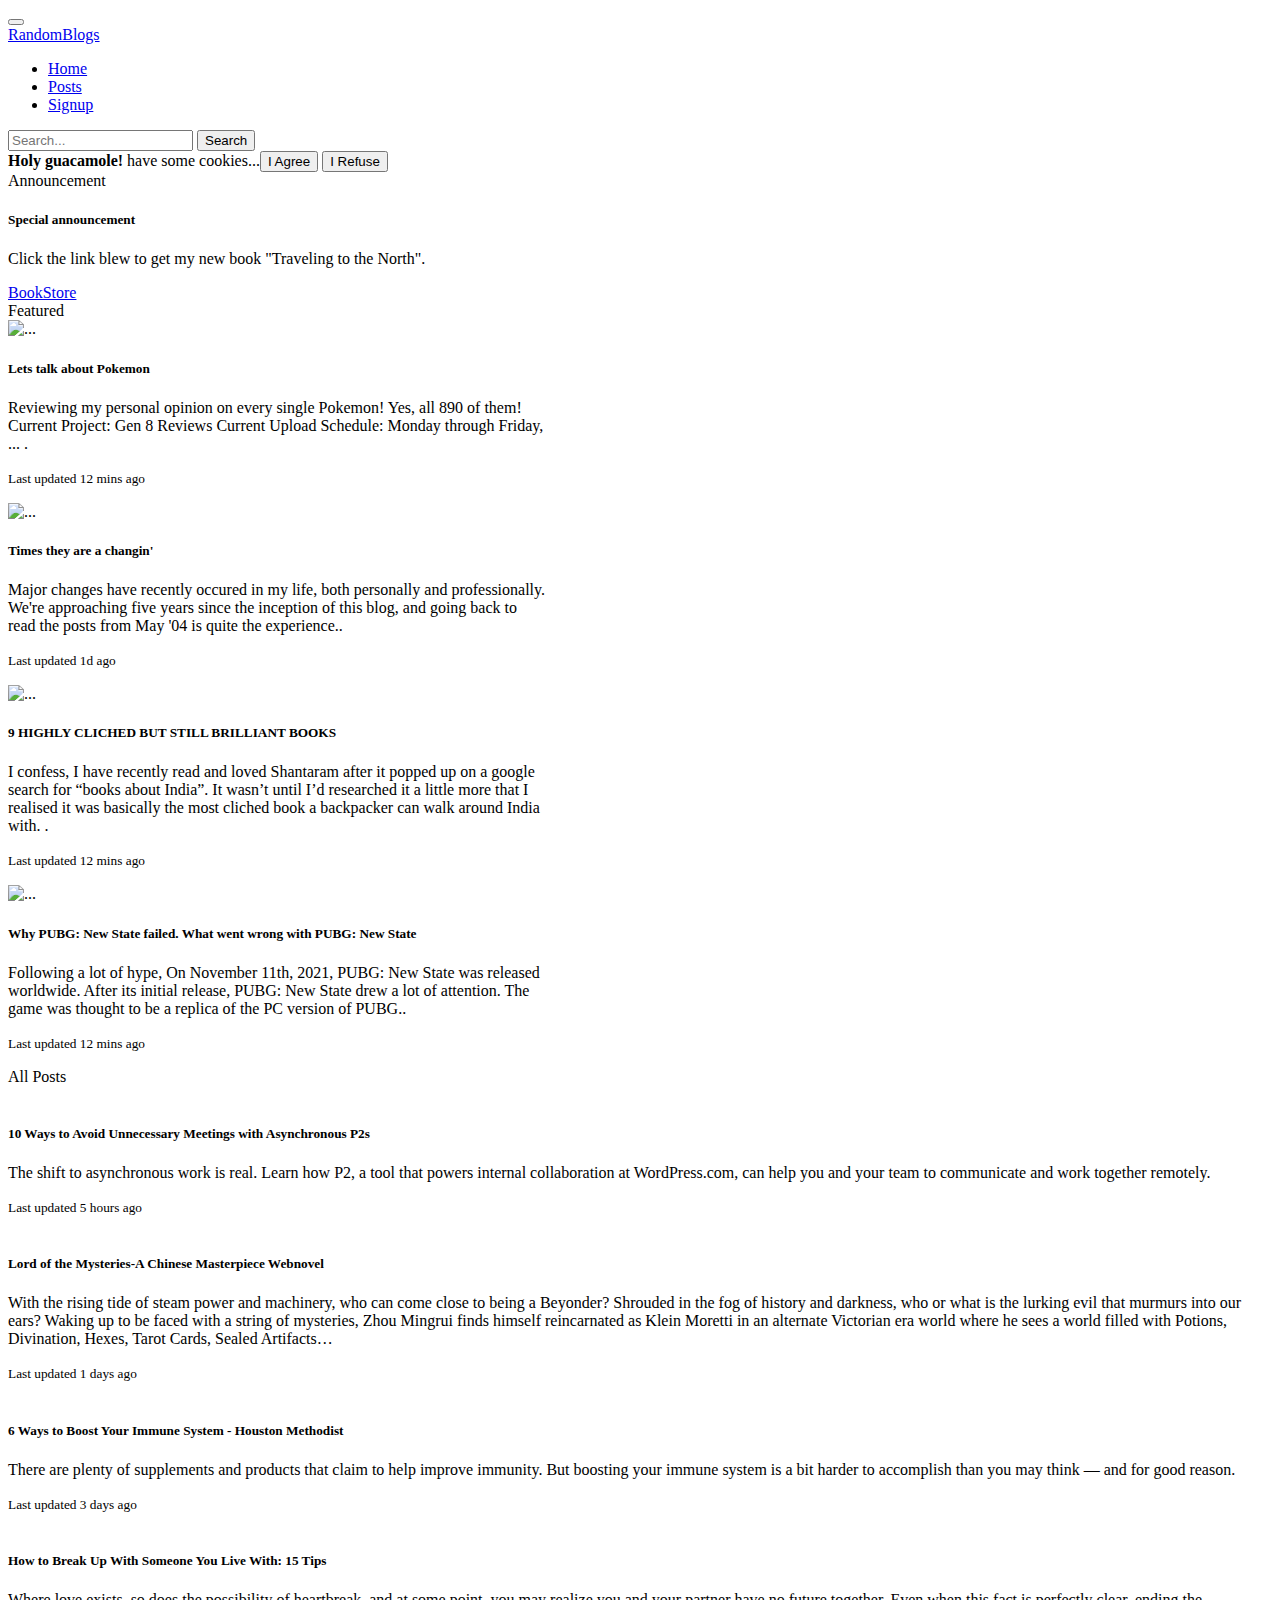
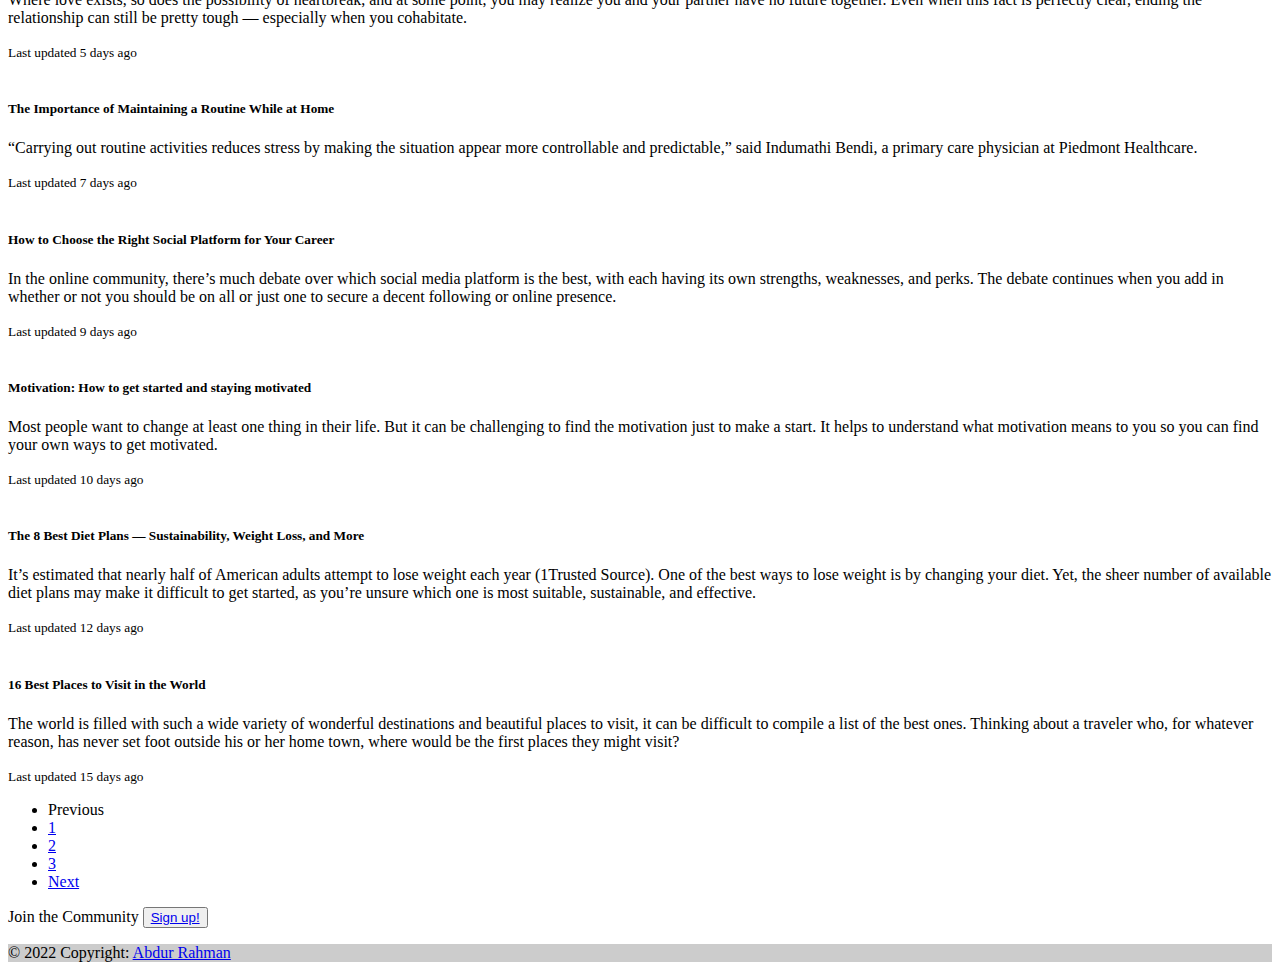
==== index.html @ a8262d9a "Add files via upload" ====
<!DOCTYPE html>
<html lang="en">

<head>
    <meta charset="UTF-8">
    <meta http-equiv="X-UA-Compatible" content="IE=edge">
    <meta name="viewport" content="width=device-width, initial-scale=1.0">
    <title>Document</title>
    <link rel="stylesheet" href="https://cdn.jsdelivr.net/npm/bootstrap@5.1.3/dist/css/bootstrap.min.css"
        integrity="sha384-1BmE4kWBq78iYhFldvKuhfTAU6auU8tT94WrHftjDbrCEXSU1oBoqyl2QvZ6jIW3" crossorigin="anonymous">
    <link href="https://fonts.googleapis.com/css2?family=Exo+2:wght@100&family=Josefin+Sans:wght@200&display=swap"
        rel="stylesheet">
    <link rel="stylesheet" href="https://cdnjs.cloudflare.com/ajax/libs/font-awesome/6.1.0/css/all.min.css"
        integrity="sha512-10/jx2EXwxxWqCLX/hHth/vu2KY3jCF70dCQB8TSgNjbCVAC/8vai53GfMDrO2Emgwccf2pJqxct9ehpzG+MTw=="
        crossorigin="anonymous" referrerpolicy="no-referrer" />

</head>

<body>
    
    <nav class="navbar navbar-expand-lg navbar-light bg-success">
        <div class="container-fluid">
            <button class="navbar-toggler border border-white" type="button" data-bs-toggle="collapse"
                data-bs-target="#navbarTogglerDemo01" aria-controls="navbarTogglerDemo01" aria-expanded="false"
                aria-label="Toggle navigation">
                <i class="fas fa-bars text-white "></i>
            </button>
            <div class="collapse navbar-collapse" id="navbarTogglerDemo01">
                <a href="#" class="navbar-brand">RandomBlogs</a>
                <ul class="navbar-nav me-auto mb-2 mb-lg-0">
                    <li class="nav-item">
                        <a href="#" class="nav-link active" aria-current="page">Home</a>
                    </li>
                    <li class="nav-item">
                        <a class="nav-link" href="#">Posts</a>
                    </li>
                    <li class="nav-item">
                        <a class="nav-link" href="./signup.html">Signup</a>
                    </li>
                </ul>
                <form class="d-flex input-group w-auto">
                    <input type="search" class="form-control" placeholder="Search..." aria-label="Search">
                    <button class="btn btn-outline-warning" type="button" data-bs-ripple-color="dark">Search</button>
                </form>
            </div>
        </div>
    </nav>
    <!-- <div class="collapse" id="navbarToggleExternalContent">
        <div class="bg-dark p-4">
            <h5 class="text-white h4">Collapsed content</h5>
            <span class="text-muted">Toggleable via the navbar brand.</span>
        </div>
    </div>
    <nav class="navbar navbar-dark bg-dark">
        <div class="container-fluid">
            <button class="navbar-toggler" type="button" data-bs-toggle="collapse"
                data-bs-target="#navbarToggleExternalContent" aria-controls="navbarToggleExternalContent"
                aria-expanded="false" aria-label="Toggle navigation">
                <span class="navbar-toggler-icon"></span>
            </button>
        </div>
    </nav> -->
    <div class="container">
        <div class="row">
            <div class="col-md-12 mt-4">
                <div class="alert alert-warning alert-dismissible fade show" role="alert">
                    <strong>Holy guacamole!</strong> have some cookies...<button type="button"
                        class="btn btn-outline-success" data-bs-dismiss="alert" aria-label="Close">I Agree</button>
                    <button type="button" class="btn btn-outline-warning" data-bs-dismiss="alert" aria-label="Close">I
                        Refuse</button>

                </div>
                <div class="card ">
                    <div class="card-header">
                        Announcement
                    </div>
                    <div class="card-body d-flex text-center justify-content-center">
                        <div class="w-auto">
                            <h5 class="card-title ">Special announcement</h5>
                            <p class="card-text ">Click the link blew to get my new book "Traveling to the
                                North".</p>
                            <a href="#" class="btn btn-success ">BookStore</a>
                        </div>
                    </div>
                </div>
            </div>
            <div class="card-header mt-4" style="width: 55%;">
                Featured
            </div>
            <div class="card mb-3" style="max-width: 540px;">

                <div class="row g-0">

                    <div class="col-md-4">
                        <img src="https://morningpicker.com/wp-content/uploads/2020/12/54B983AE-33C1-4F73-BE53-6E2EA85376EE.png"
                            class="img-fluid rounded-start" alt="...">
                    </div>
                    <div class="col-md-8">
                        <div class="card-body">
                            <h5 class="card-title">Lets talk about Pokemon</h5>
                            <p class="card-text">Reviewing my personal opinion on every single Pokemon! Yes, all 890 of
                                them! Current Project: Gen 8 Reviews Current Upload Schedule: Monday through Friday, ...
                                .</p>
                            <p class="card-text"><small class="text-muted">Last updated 12 mins ago</small></p>
                        </div>
                    </div>
                </div>
            </div>
            <div class="card mb-3 " style="max-width: 540px;">
                <div class="row g-0">
                    <div class="col-md-4">
                        <img src="https://s.mxmcdn.net/images-storage/albums5/2/7/4/8/2/2/47228472_500_500.jpg"
                            class="img-fluid rounded-start" alt="...">
                    </div>
                    <div class="col-md-8">
                        <div class="card-body">
                            <h5 class="card-title">Times they are a changin'</h5>
                            <p class="card-text">Major changes have recently occured in my life, both personally and
                                professionally. We're approaching five years since the inception of this blog, and going
                                back to read the posts from May '04 is quite the experience..</p>
                            <p class="card-text"><small class="text-muted">Last updated 1d ago</small></p>
                        </div>
                    </div>
                </div>
            </div>
            <div class="card mb-3 mt-4" style="max-width: 540px;">
                <div class="row g-0">
                    <div class="col-md-4">
                        <img src="https://media.gq.com/photos/570561017df70101759c6631/master/pass/booksSquare2.jpg"
                            class="img-fluid rounded-start" alt="...">
                    </div>
                    <div class="col-md-8">
                        <div class="card-body">
                            <h5 class="card-title">9 HIGHLY CLICHED BUT STILL BRILLIANT BOOKS</h5>
                            <p class="card-text">I confess, I have recently read and loved Shantaram after it popped up
                                on a google search for “books about India”. It wasn’t until I’d researched it a little
                                more that I realised it was basically the most cliched book a backpacker can walk around
                                India with.


                                .</p>
                            <p class="card-text"><small class="text-muted">Last updated 12 mins ago</small></p>
                        </div>
                    </div>
                </div>
            </div>
            <div class="card mb-3 mt-4" style="max-width: 540px;">
                <div class="row g-0">
                    <div class="col-md-4">
                        <img src="https://lh3.googleusercontent.com/v0TM3JzKyhKAyf0OiItNAq3DKsfTsyJIkV1pv9nV81Fmw-mbfYCN3KNpihLFO2XsopobQ9NEyBfcuqM9QXNZ2QmpWM2MBPGEW-jeU-AhMsX7UuISfTv2bCgo3qF8mQ0hheQinzE4"
                            class="img-fluid rounded-start" alt="...">
                    </div>
                    <div class="col-md-8">
                        <div class="card-body">
                            <h5 class="card-title">Why PUBG: New State failed. What went wrong with PUBG: New State</h5>
                            <p class="card-text">Following a lot of hype, On November 11th, 2021, PUBG: New State was
                                released worldwide. After its initial release, PUBG: New State drew a lot of attention.
                                The game was thought to be a replica of the PC version of PUBG..</p>
                            <p class="card-text"><small class="text-muted">Last updated 12 mins ago</small></p>
                        </div>
                    </div>
                </div>
            </div>
            <div class="card-header mt-4" style="width: 55%;">
                All Posts
            </div>

            <div class="row row-cols-1 row-cols-md-3 g-4">
                <div class="col">
                    <div class="card h-100">
                        <img src="https://images.pexels.com/photos/3183183/pexels-photo-3183183.jpeg?auto=compress&cs=tinysrgb&dpr=3&h=750&w=1260"
                            class="card-img-top" alt="">
                        <div class="card-body">
                            <h5 class="card-title">10 Ways to Avoid Unnecessary Meetings with Asynchronous P2s</h5>
                            <p class="card-text"> The shift to asynchronous work is real. Learn how P2, a tool that
                                powers internal collaboration at WordPress.com, can help you and your team to
                                communicate and work together remotely.

                            </p>
                        </div>
                        <div class="card-footer">
                            <small class="text-muted">Last updated 5 hours ago</small>
                        </div>
                    </div>
                </div>
                <div class="col">
                    <div class="card h-100">
                        <img src="https://i.pinimg.com/originals/1e/e5/96/1ee59675db033affe1187f66581b3727.jpg"
                            class="card-img-top" alt="">
                        <div class="card-body">
                            <h5 class="card-title">Lord of the Mysteries-A Chinese Masterpiece Webnovel</h5>
                            <p class="card-text"> With the rising tide of steam power and machinery, who can come close
                                to being a Beyonder? Shrouded in the fog of history and darkness, who or what is the
                                lurking evil that murmurs into our ears? Waking up to be faced with a string of
                                mysteries, Zhou Mingrui finds himself reincarnated as Klein Moretti in an alternate
                                Victorian era world where he sees a world filled with Potions, Divination, Hexes, Tarot
                                Cards,
                                Sealed Artifacts… </p>
                        </div>
                        <div class="card-footer">
                            <small class="text-muted">Last updated 1 days ago</small>
                        </div>
                    </div>
                </div>
                <div class="col">
                    <div class="card h-100">
                        <img src="http://www.narayanahealth.org/blog/wp-content/uploads/2020/04/shutterstock_1636552801.jpg"
                            class="card-img-top" alt="">
                        <div class="card-body">
                            <h5 class="card-title">6 Ways to Boost Your Immune System - Houston Methodist</h5>
                            <p class="card-text"> There are plenty of supplements and products that claim to help
                                improve immunity. But boosting your immune system is a bit harder to accomplish than you
                                may think — and for good reason. </p>
                        </div>
                        <div class="card-footer">
                            <small class="text-muted">Last updated 3 days ago</small>
                        </div>
                    </div>
                </div>
                <div class="col">
                    <div class="card h-100">
                        <img src="https://images.saymedia-content.com/.image/ar_4:3%2Cc_fill%2Ccs_srgb%2Cq_auto:eco%2Cw_1200/MTc0MjA4NDY3NTMwNjIyODQ0/8-steps-to-get-over-a-long-term-relationship.png"
                            class="card-img-top" alt="">
                        <div class="card-body">
                            <h5 class="card-title">How to Break Up With Someone You Live With: 15 Tips</h5>
                            <p class="card-text"> Where love exists, so does the possibility of heartbreak, and at some
                                point, you may realize you and your partner have no future together. Even when this fact
                                is perfectly clear, ending the relationship can still be pretty tough — especially when
                                you cohabitate. </p>
                        </div>
                        <div class="card-footer">
                            <small class="text-muted">Last updated 5 days ago</small>
                        </div>
                    </div>
                </div>
                <div class="col">
                    <div class="card h-100">
                        <img src="https://www.thespruce.com/thmb/iFHoMCWrH8vw7QPec21kCt6ki78=/1920x1920/smart/filters:no_upscale()/how-to-create-daily-routine-hero-9abc3e09a46b49fe85b7038f65a5abbc.jpg"
                            class="card-img-top" alt="">
                        <div class="card-body">
                            <h5 class="card-title">The Importance of Maintaining a Routine While at Home</h5>
                            <p class="card-text"> “Carrying out routine activities reduces stress by making the
                                situation appear more controllable and predictable,” said Indumathi Bendi, a primary
                                care physician at Piedmont Healthcare.</p>
                        </div>
                        <div class="card-footer">
                            <small class="text-muted">Last updated 7 days ago</small>
                        </div>
                    </div>
                </div>
                <div class="col">
                    <div class="card h-100">
                        <img src="https://idreamcareer.com/wp-content/uploads/2020/04/Career-Counselling-1.jpg"
                            class="card-img-top" alt="">
                        <div class="card-body">
                            <h5 class="card-title">How to Choose the Right Social Platform for Your Career</h5>
                            <p class="card-text"> In the online community, there’s much debate over which social media
                                platform is the best, with each having its own strengths, weaknesses, and perks. The
                                debate continues when you add in whether or not you should be on all or just one to
                                secure a decent following or online presence. </p>
                        </div>
                        <div class="card-footer">
                            <small class="text-muted">Last updated 9 days ago</small>
                        </div>
                    </div>
                </div>
                <div class="col">
                    <div class="card h-100">
                        <img src="https://www.asicentral.com/media/31534/inspirationalquote-616.jpg"
                            class="card-img-top" alt="">
                        <div class="card-body">
                            <h5 class="card-title">Motivation: How to get started and staying motivated</h5>
                            <p class="card-text"> Most people want to change at least one thing in their life. But it
                                can be challenging to find the motivation just to make a start. It helps to understand
                                what motivation means to you so you can find your own ways to get motivated. </p>
                        </div>
                        <div class="card-footer">
                            <small class="text-muted">Last updated 10 days ago</small>
                        </div>
                    </div>
                </div>
                <div class="col">
                    <div class="card h-100">
                        <img src="https://images-prod.healthline.com/hlcmsresource/images/AN_images/best-diet-plans-1296x728-feature.jpg"
                            class="card-img-top" alt="">
                        <div class="card-body">
                            <h5 class="card-title">The 8 Best Diet Plans — Sustainability, Weight Loss, and More</h5>
                            <p class="card-text"> It’s estimated that nearly half of American adults attempt to lose
                                weight each year (1Trusted Source). One of the best ways to lose weight is by changing
                                your diet. Yet, the sheer number of available diet plans may make it difficult to get
                                started, as
                                you’re unsure which one is most suitable, sustainable, and effective.</p>
                        </div>
                        <div class="card-footer">
                            <small class="text-muted">Last updated 12 days ago</small>
                        </div>
                    </div>
                </div>
                <div class="col">
                    <div class="card h-100">
                        <img src="https://www.planetware.com/wpimages/2019/09/top-places-to-visit-in-the-world-istanbul-turkey.jpg"
                            class="card-img-top" alt="">
                        <div class="card-body">
                            <h5 class="card-title">16 Best Places to Visit in the World</h5>
                            <p class="card-text"> The world is filled with such a wide variety of wonderful destinations
                                and beautiful places to visit, it can be difficult to compile a list of the best ones.
                                Thinking about a traveler who, for whatever reason, has never set foot outside his or
                                her home town, where would be the first places they might visit? </p>
                        </div>
                        <div class="card-footer">
                            <small class="text-muted">Last updated 15 days ago</small>
                        </div>
                    </div>
                </div>
            </div>

            <nav aria-label="Page navigation example">
                <ul class="pagination justify-content-center mt-4">
                    <li class="page-item disabled">
                        <a class="page-link">Previous</a>
                    </li>
                    <li class="page-item"><a class="page-link" href="#">1</a></li>
                    <li class="page-item"><a class="page-link" href="#">2</a></li>
                    <li class="page-item"><a class="page-link" href="#">3</a></li>
                    <li class="page-item">
                        <a class="page-link" href="#">Next</a>
                    </li>
                </ul>
            </nav>
        </div>
    </div>

    <footer class="text-center text-white bg-success">

        <div class="container p-4 pb-0">


            <p class="d-flex justify-content-center align-items-center">
                <span class="me-3">Join the Community </span>
                <button type="button" class="btn btn-outline-light btn-rounded">
                    <a href="./signup.html" class="text-dark text-decoration-none">Sign up!</a>
                </button>
            </p>


        </div>



        <div class="text-center p-3" style="background-color: rgba(0, 0, 0, 0.2);">
            © 2022 Copyright:
            <a class="text-white" href="https://github.com/abdurrahman1q/">Abdur Rahman</a>
        </div>

    </footer>

    <!-- JavaScript Bundle with Popper -->
    <script src="https://cdn.jsdelivr.net/npm/bootstrap@5.1.3/dist/js/bootstrap.bundle.min.js"
        integrity="sha384-ka7Sk0Gln4gmtz2MlQnikT1wXgYsOg+OMhuP+IlRH9sENBO0LRn5q+8nbTov4+1p" crossorigin="anonymous">
    </script>
</body>

</html>
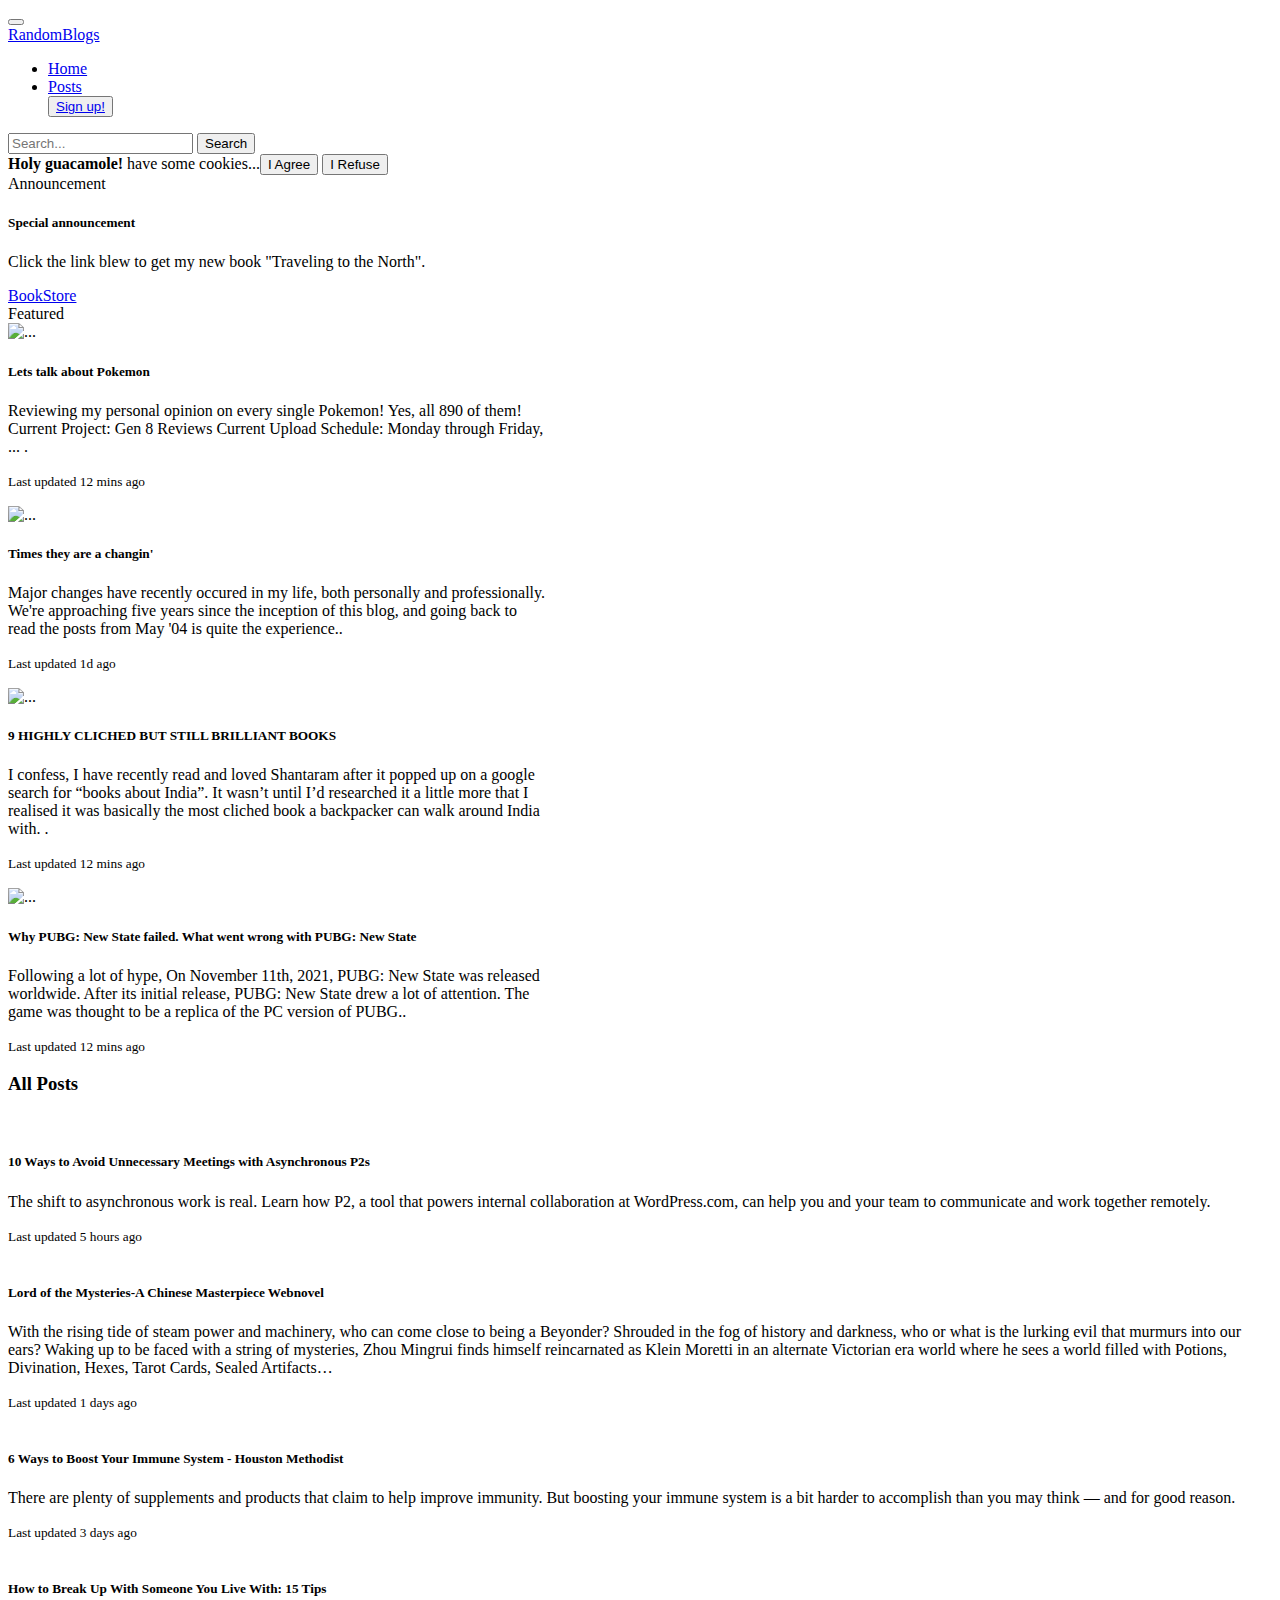
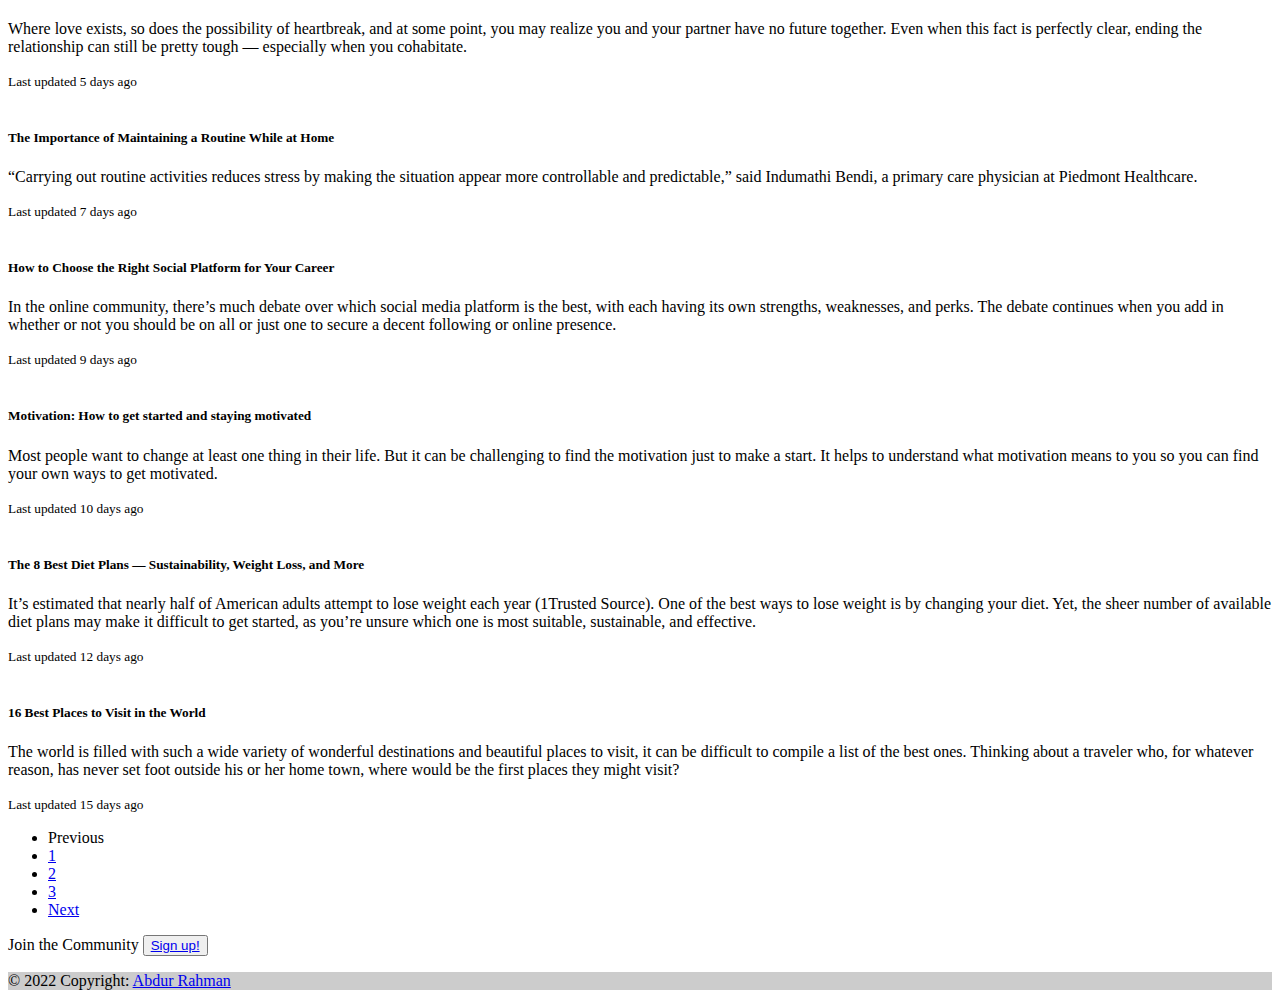
==== commit e4e5f8dd: "Add files via upload" ====
--- a/index.html
+++ b/index.html
@@ -17,8 +17,8 @@
 </head>
 
 <body>
-    
-    <nav class="navbar navbar-expand-lg navbar-light bg-success">
+
+    <nav class="navbar fixed-top navbar-expand-lg navbar-light bg-success" id="navbar-example2">
         <div class="container-fluid">
             <button class="navbar-toggler border border-white" type="button" data-bs-toggle="collapse"
                 data-bs-target="#navbarTogglerDemo01" aria-controls="navbarTogglerDemo01" aria-expanded="false"
@@ -32,11 +32,11 @@
                         <a href="#" class="nav-link active" aria-current="page">Home</a>
                     </li>
                     <li class="nav-item">
-                        <a class="nav-link" href="#">Posts</a>
+                        <a class="nav-link" href="#scrollspyHeading1">Posts</a>
                     </li>
-                    <li class="nav-item">
-                        <a class="nav-link" href="./signup.html">Signup</a>
-                    </li>
+                    <button type="button" class="btn btn-outline-light btn-rounded">
+                        <a href="./signup.html" class="text-dark text-decoration-none">Sign up!</a>
+                    </button>
                 </ul>
                 <form class="d-flex input-group w-auto">
                     <input type="search" class="form-control" placeholder="Search..." aria-label="Search">
@@ -79,12 +79,14 @@
                             <h5 class="card-title ">Special announcement</h5>
                             <p class="card-text ">Click the link blew to get my new book "Traveling to the
                                 North".</p>
-                            <a href="#" class="btn btn-success ">BookStore</a>
-                        </div>
-                    </div>
-                </div>
-            </div>
-            <div class="card-header mt-4" style="width: 55%;">
+                            <a href="https://www.novelupdates.com/series/lord-of-the-mysteries/"
+                                class="btn btn-success ">BookStore</a>
+                        </div>
+                    </div>
+                </div>
+            </div>
+            <div class="card-header mt-4 scrollspy-example" data-bs-spy="scroll" data-bs-target="#navbar-example2"
+                data-bs-offset="0" tabindex="0" style="width: 55%;">
                 Featured
             </div>
             <div class="card mb-3" style="max-width: 540px;">
@@ -161,8 +163,9 @@
                     </div>
                 </div>
             </div>
-            <div class="card-header mt-4" style="width: 55%;">
-                All Posts
+            <div class="card-header mt-4 scrollspy-example" data-bs-spy="scroll" data-bs-target="#navbar-example2"
+                data-bs-offset="0" tabindex="0" style="width: 55%;">
+                <h3 id="scrollspyHeading1">All Posts</h3>
             </div>
 
             <div class="row row-cols-1 row-cols-md-3 g-4">
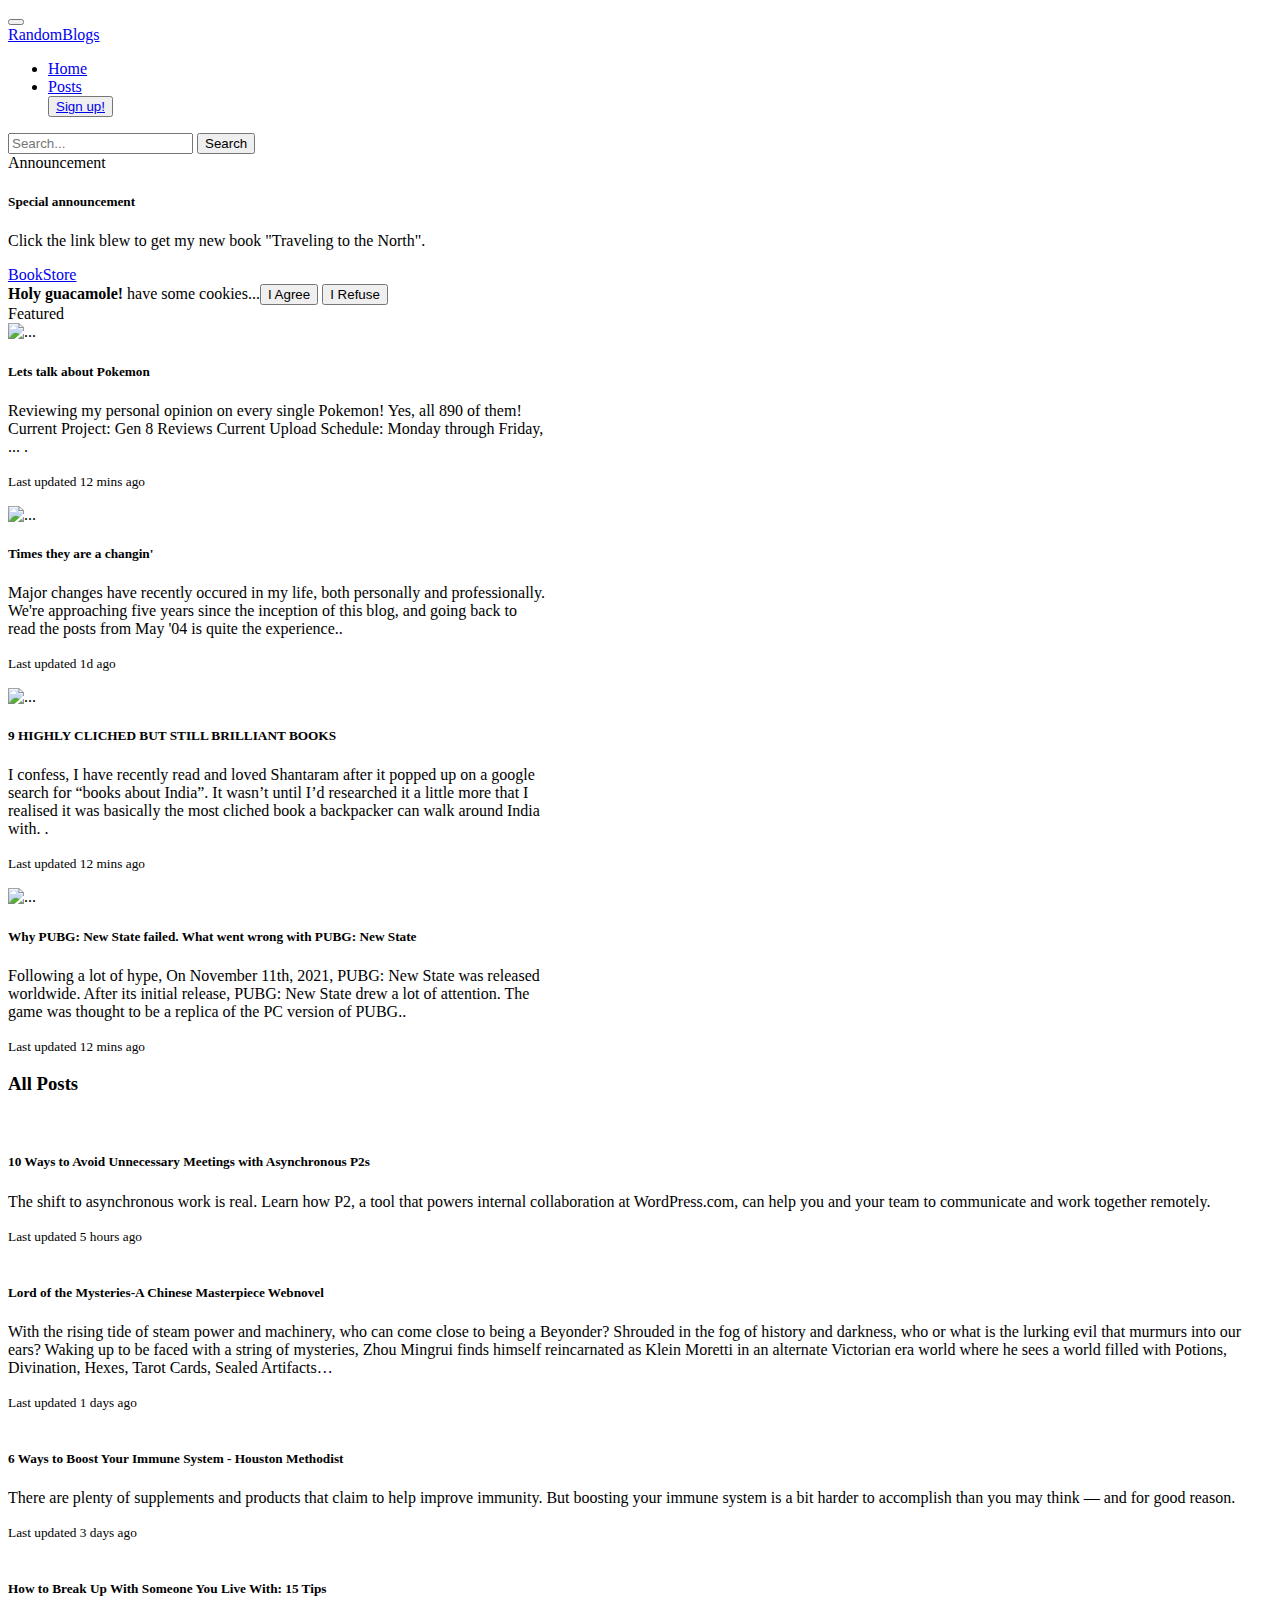
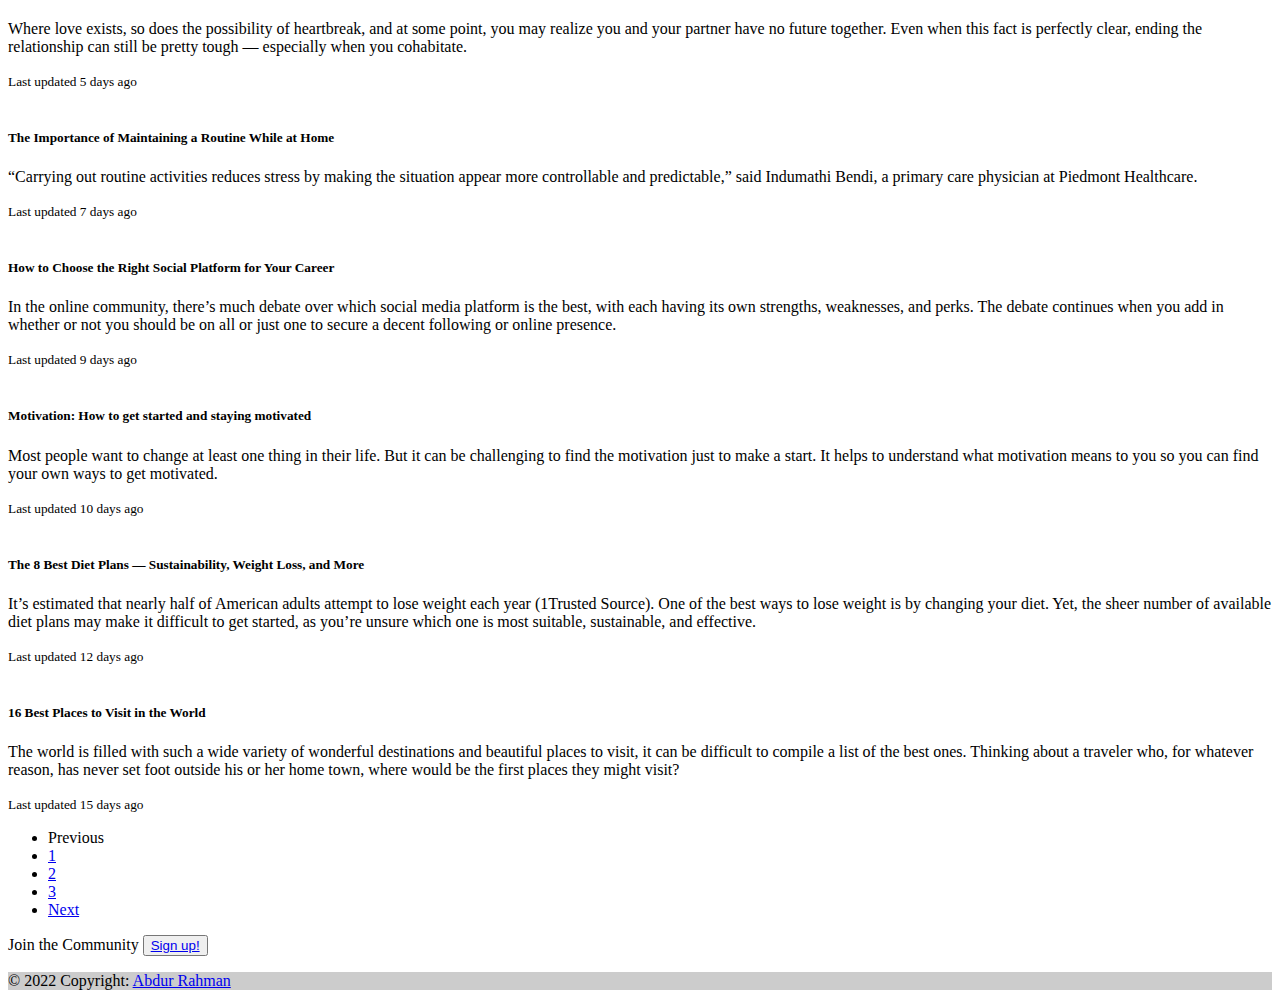
==== commit 44a752f5: "Add files via upload" ====
--- a/index.html
+++ b/index.html
@@ -62,15 +62,9 @@
     </nav> -->
     <div class="container">
         <div class="row">
-            <div class="col-md-12 mt-4">
-                <div class="alert alert-warning alert-dismissible fade show" role="alert">
-                    <strong>Holy guacamole!</strong> have some cookies...<button type="button"
-                        class="btn btn-outline-success" data-bs-dismiss="alert" aria-label="Close">I Agree</button>
-                    <button type="button" class="btn btn-outline-warning" data-bs-dismiss="alert" aria-label="Close">I
-                        Refuse</button>
-
-                </div>
-                <div class="card ">
+            <div class="col-md-12 mt-5">
+                
+                <div class="card mt-4">
                     <div class="card-header">
                         Announcement
                     </div>
@@ -83,6 +77,13 @@
                                 class="btn btn-success ">BookStore</a>
                         </div>
                     </div>
+                </div>
+                <div class="alert alert-warning alert-dismissible fade show" role="alert">
+                    <strong>Holy guacamole!</strong> have some cookies...<button type="button"
+                        class="btn btn-outline-success" data-bs-dismiss="alert" aria-label="Close">I Agree</button>
+                    <button type="button" class="btn btn-outline-warning" data-bs-dismiss="alert" aria-label="Close">I
+                        Refuse</button>
+
                 </div>
             </div>
             <div class="card-header mt-4 scrollspy-example" data-bs-spy="scroll" data-bs-target="#navbar-example2"
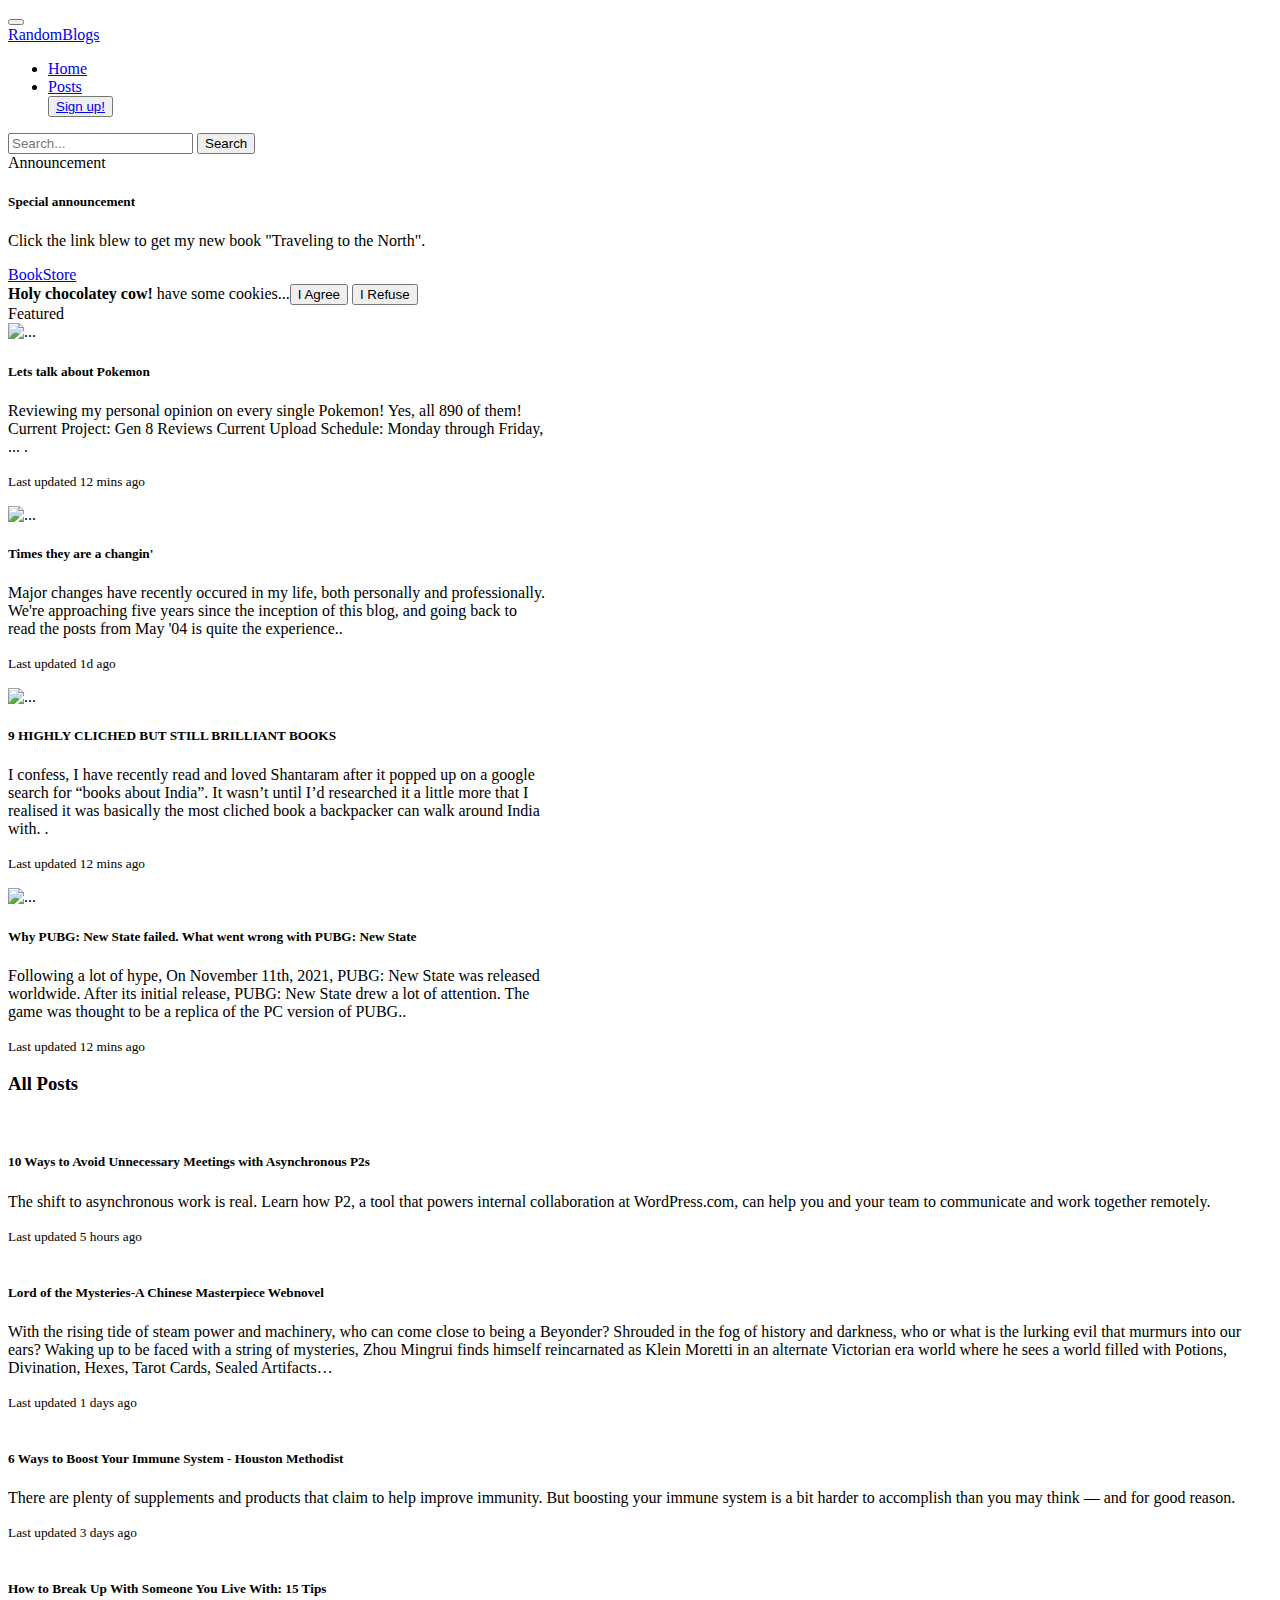
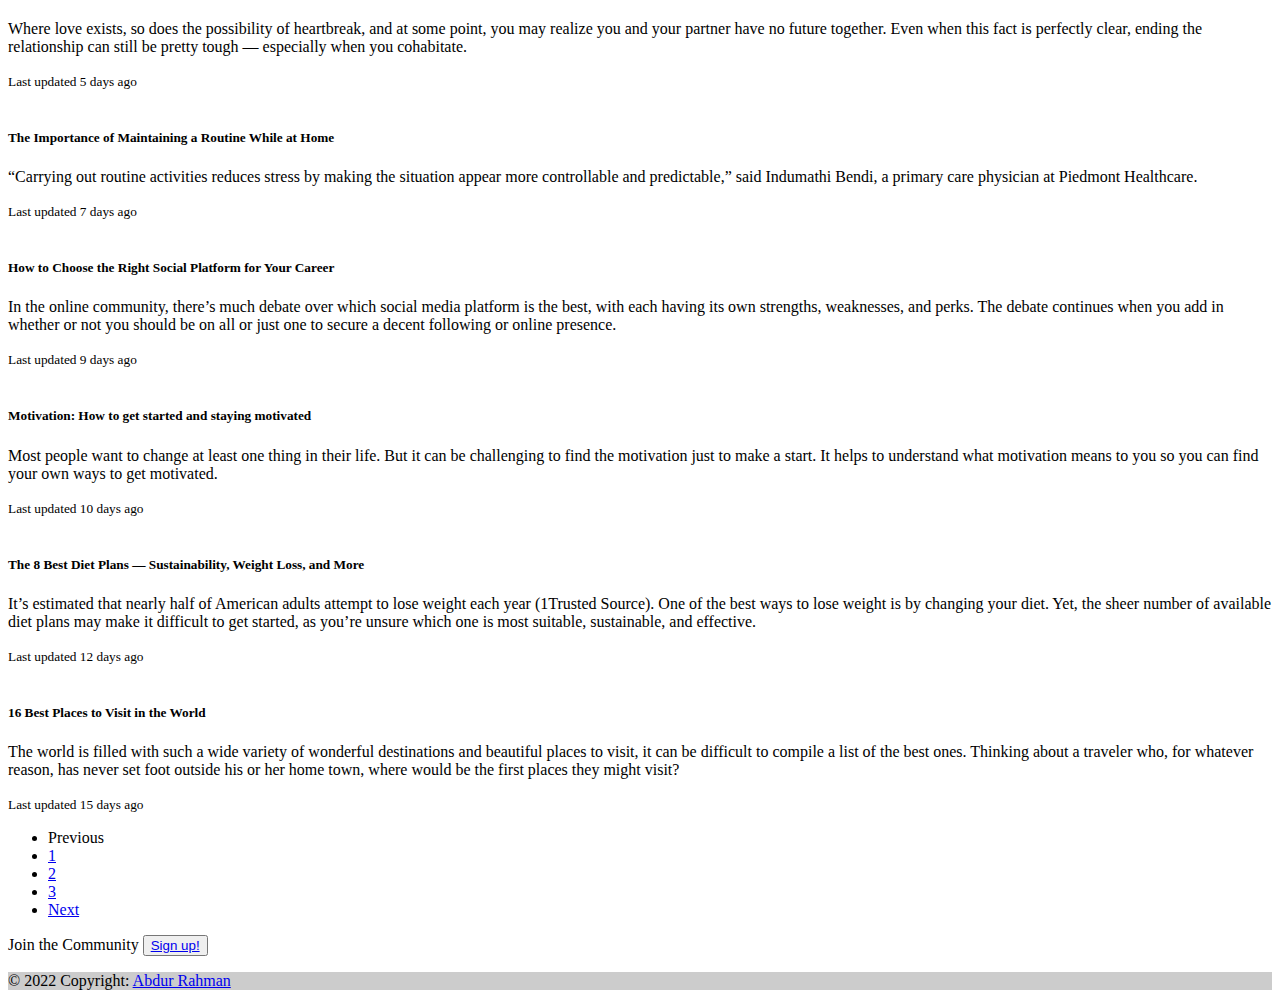
==== commit a3a452db: "Add files via upload" ====
--- a/index.html
+++ b/index.html
@@ -63,7 +63,7 @@
     <div class="container">
         <div class="row">
             <div class="col-md-12 mt-5">
-                
+
                 <div class="card mt-4">
                     <div class="card-header">
                         Announcement
@@ -79,7 +79,7 @@
                     </div>
                 </div>
                 <div class="alert alert-warning alert-dismissible fade show" role="alert">
-                    <strong>Holy guacamole!</strong> have some cookies...<button type="button"
+                    <strong>Holy chocolatey cow!</strong> have some cookies...<button type="button"
                         class="btn btn-outline-success" data-bs-dismiss="alert" aria-label="Close">I Agree</button>
                     <button type="button" class="btn btn-outline-warning" data-bs-dismiss="alert" aria-label="Close">I
                         Refuse</button>
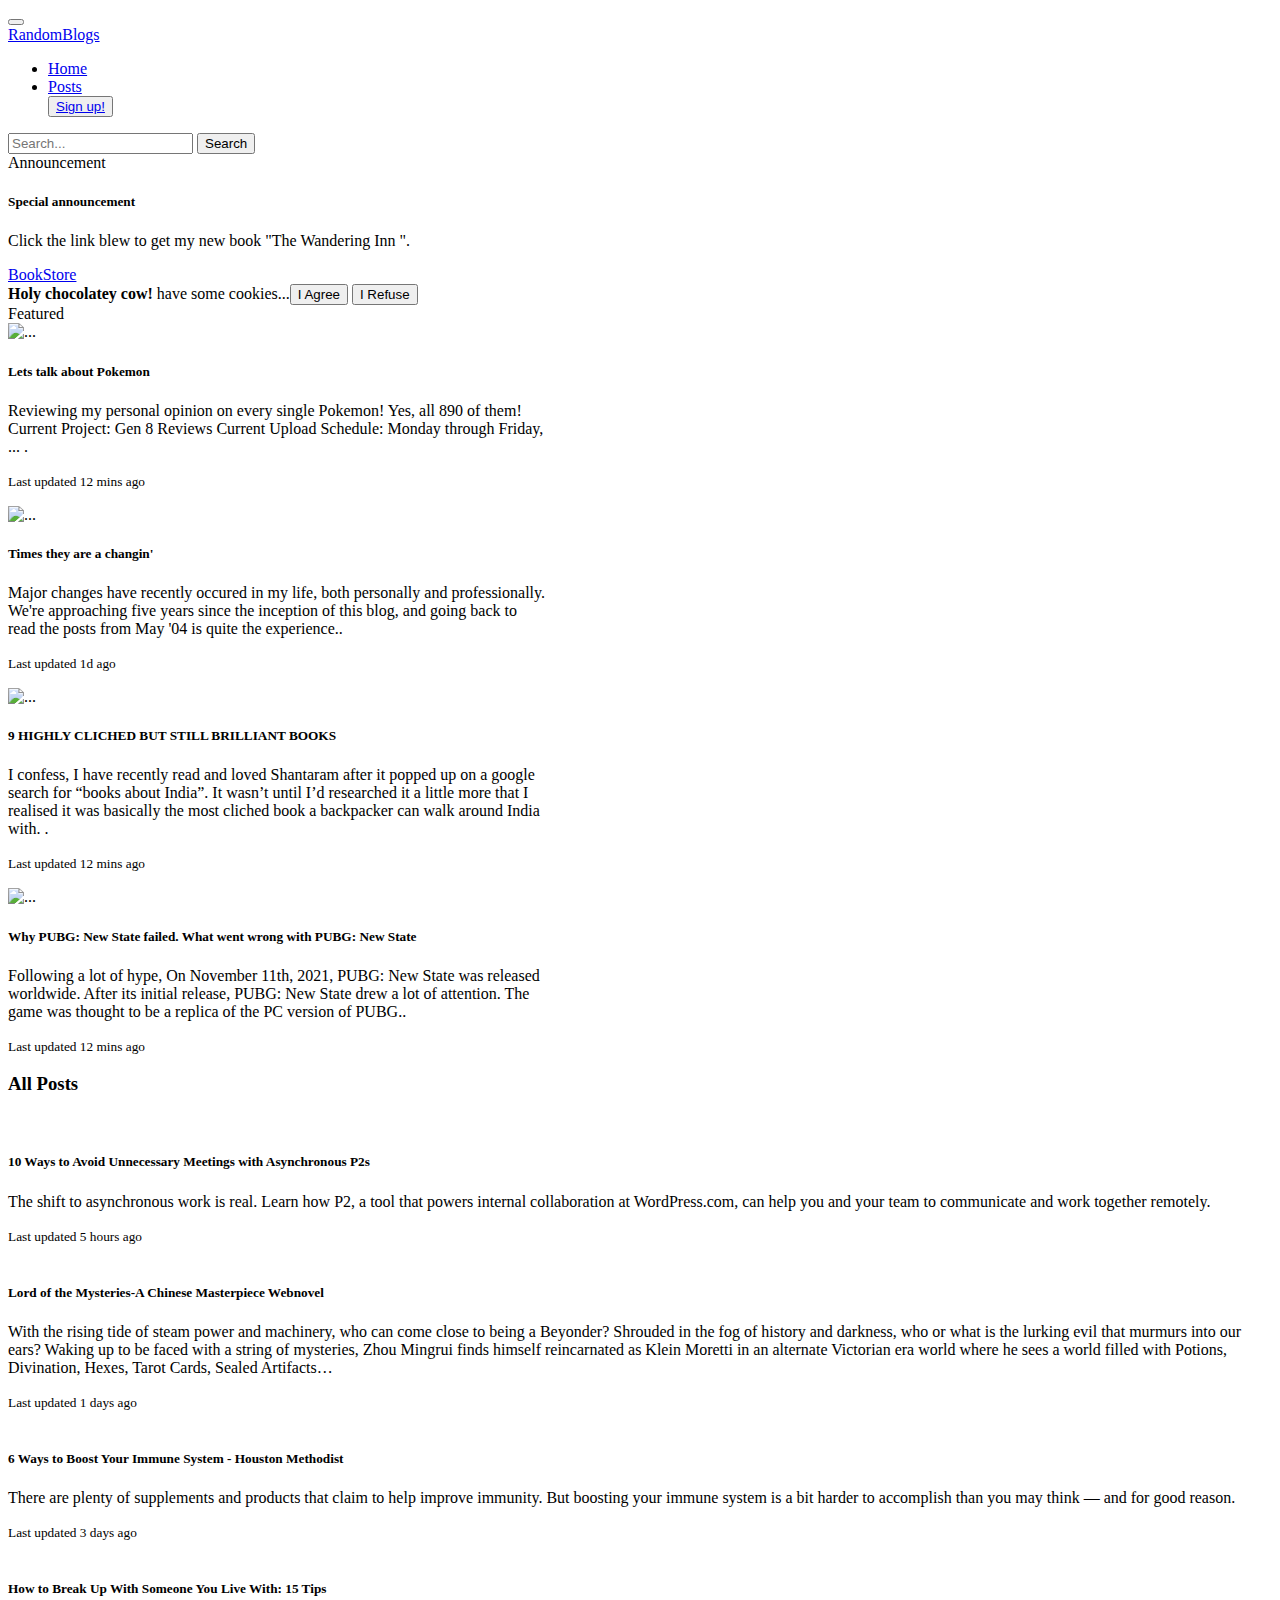
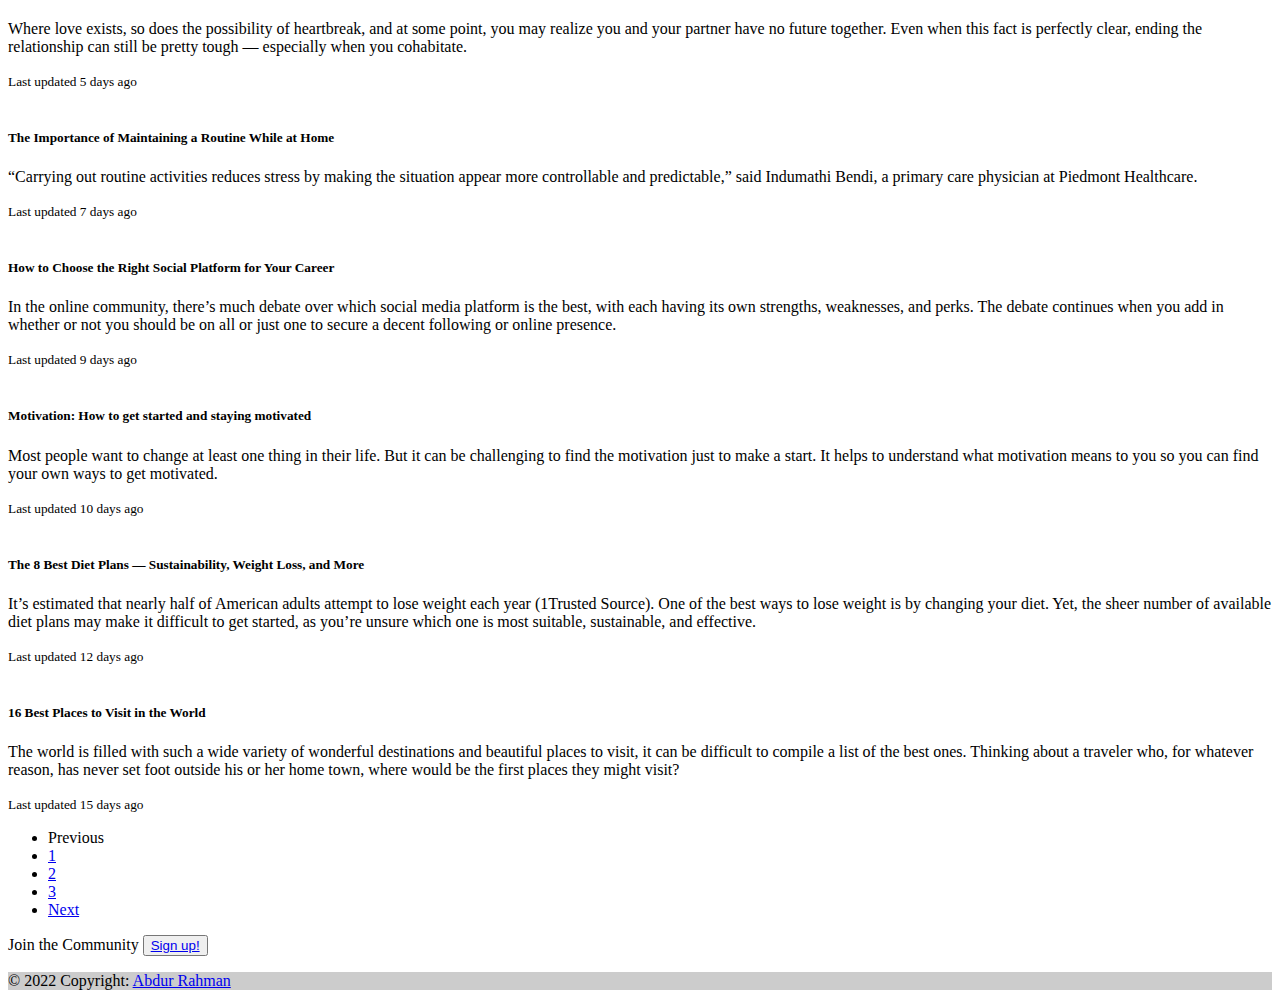
==== commit fc022b3e: "Add files via upload" ====
--- a/index.html
+++ b/index.html
@@ -71,10 +71,8 @@
                     <div class="card-body d-flex text-center justify-content-center">
                         <div class="w-auto">
                             <h5 class="card-title ">Special announcement</h5>
-                            <p class="card-text ">Click the link blew to get my new book "Traveling to the
-                                North".</p>
-                            <a href="https://www.novelupdates.com/series/lord-of-the-mysteries/"
-                                class="btn btn-success ">BookStore</a>
+                            <p class="card-text ">Click the link blew to get my new book "The Wandering Inn ".</p>
+                            <a href="https://wanderinginn.com/" class="btn btn-success ">BookStore</a>
                         </div>
                     </div>
                 </div>
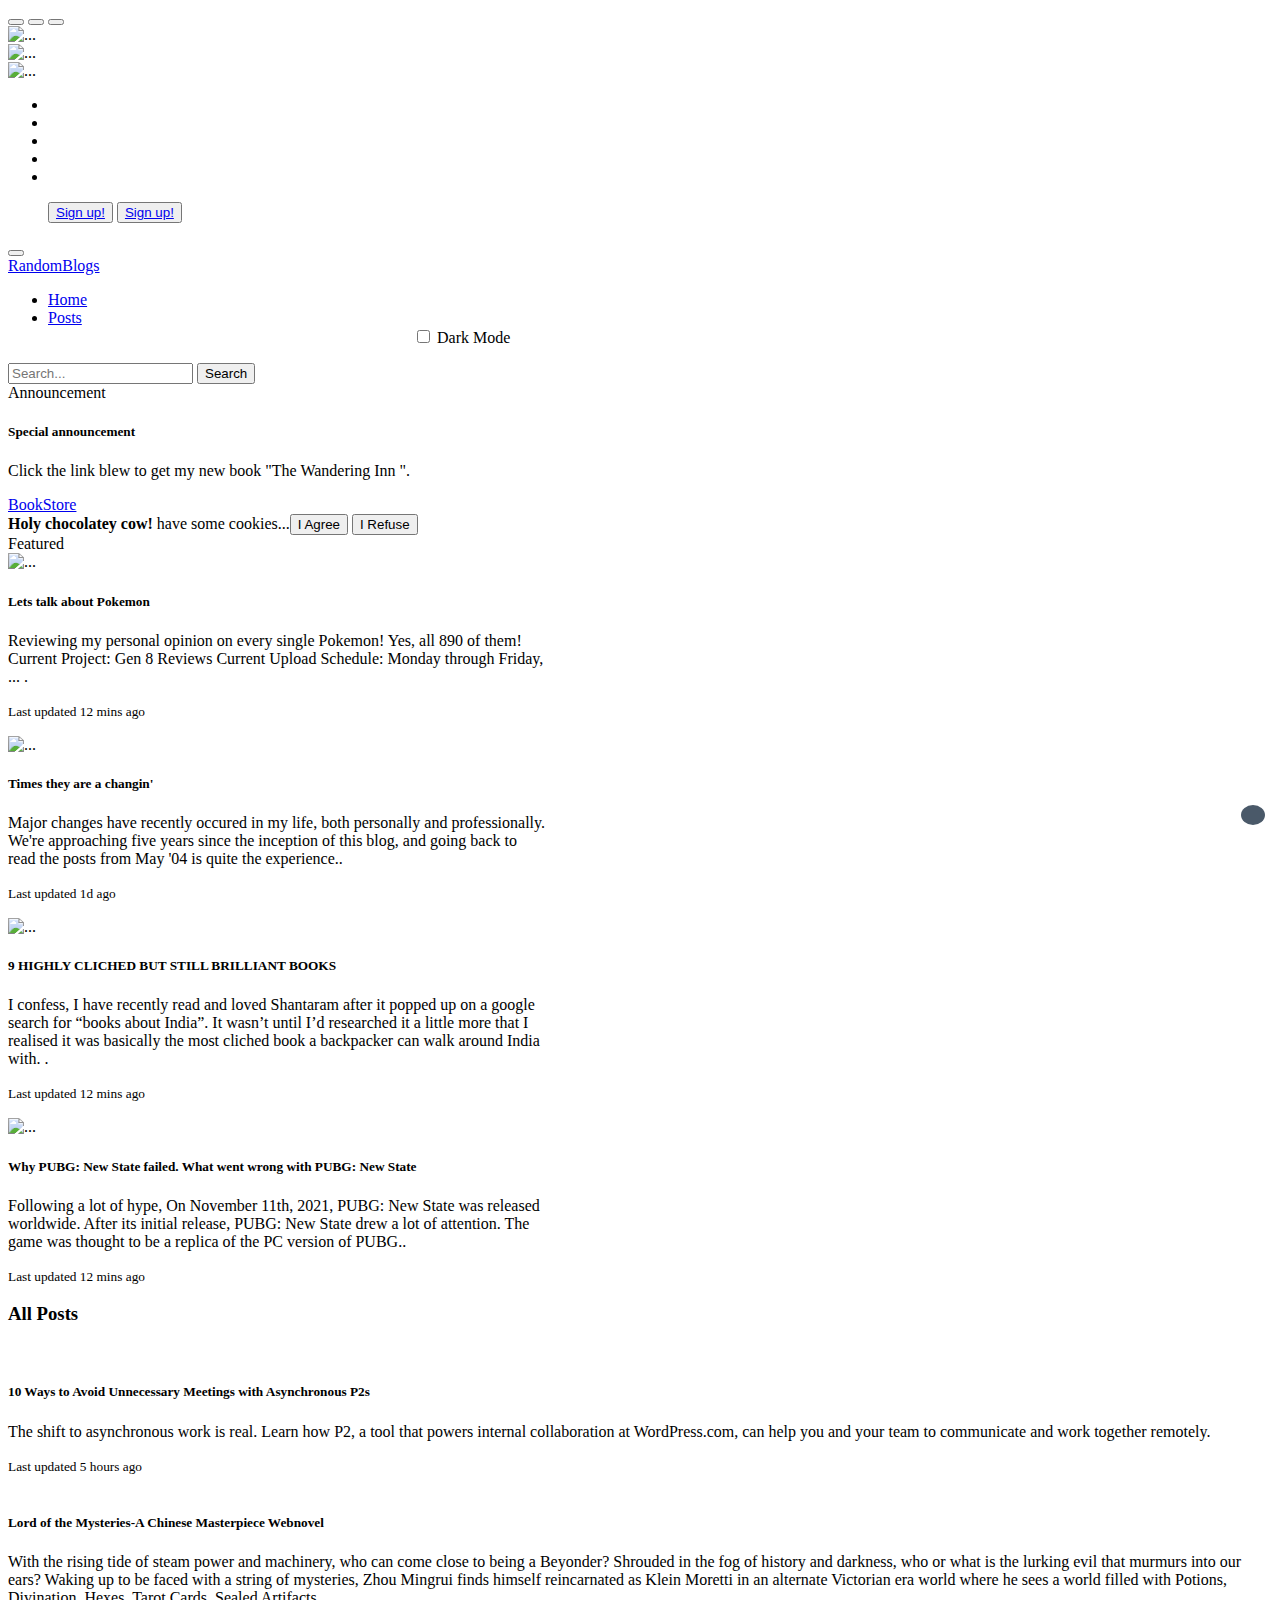
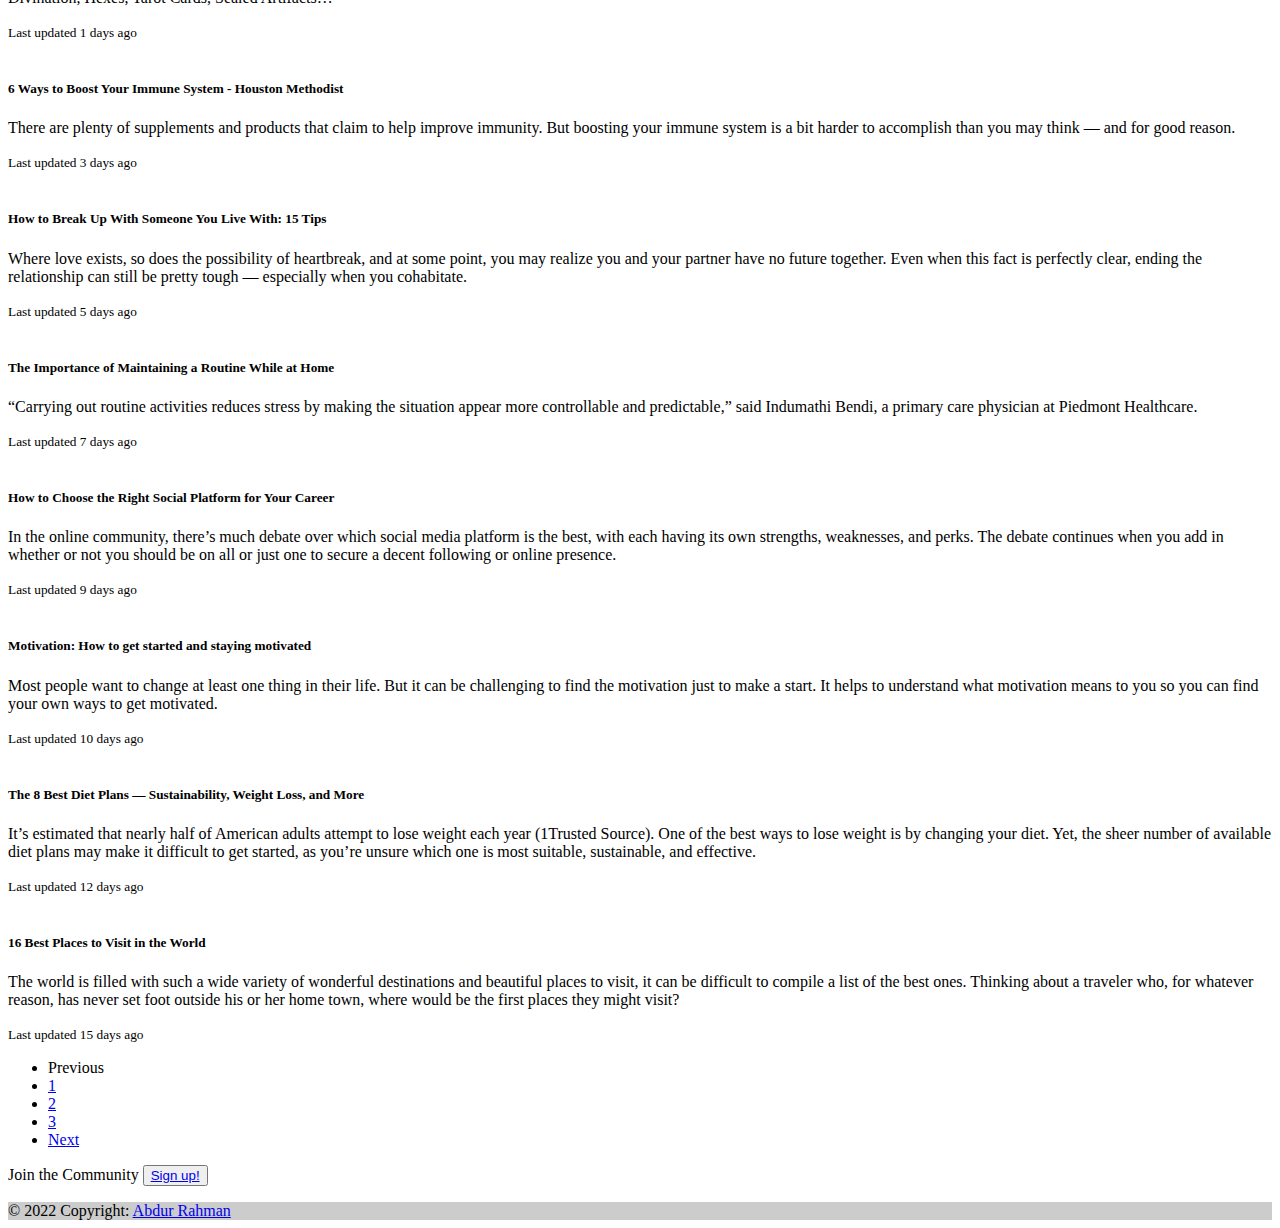
==== commit 4504ca26: "Add files via upload" ====
--- a/index.html
+++ b/index.html
@@ -13,12 +13,67 @@
     <link rel="stylesheet" href="https://cdnjs.cloudflare.com/ajax/libs/font-awesome/6.1.0/css/all.min.css"
         integrity="sha512-10/jx2EXwxxWqCLX/hHth/vu2KY3jCF70dCQB8TSgNjbCVAC/8vai53GfMDrO2Emgwccf2pJqxct9ehpzG+MTw=="
         crossorigin="anonymous" referrerpolicy="no-referrer" />
-
+    <link rel="stylesheet" href="style.css">
 </head>
 
 <body>
-
-    <nav class="navbar fixed-top navbar-expand-lg navbar-light bg-success" id="navbar-example2">
+    <div id="carouselExampleIndicators" class="carousel slide" data-bs-ride="carousel">
+        <div class="carousel-indicators">
+            <button type="button" data-bs-target="#carouselExampleIndicators" data-bs-slide-to="0" class="active"
+                aria-current="true" aria-label="Slide 1"></button>
+            <button type="button" data-bs-target="#carouselExampleIndicators" data-bs-slide-to="1"
+                aria-label="Slide 2"></button>
+            <button type="button" data-bs-target="#carouselExampleIndicators" data-bs-slide-to="2"
+                aria-label="Slide 3"></button>
+        </div>
+        <div class="carousel-inner">
+            <div class="carousel-item active">
+                <img src="https://cdn.donmai.us/original/99/3b/__amon_lord_of_the_mysteries_drawn_by_gin6918__993b93adb645c9adc49488ec1a4bf383.jpg"
+                    class="d-block w-100" alt="...">
+            </div>
+            <div class="carousel-item">
+                <img src="https://images8.alphacoders.com/106/thumb-1920-1066910.png" class="d-block w-100"
+                    style="height: 586px;" alt="...">
+            </div>
+            <div class="carousel-item">
+                <img src="https://getwalls.io/wallpapers/330911/2020--07--a-silent-voice-4k-8k-2560x1440-free-ultra-hd-pictures-backgrounds-images-pc.jpg"
+                    class="d-block w-100" style="height: 586px;" alt="...">
+            </div>
+        </div>
+
+    </div>
+    <nav class="navbar navbar-light bg-dark">
+        <div class="container col-6 col-md-6 ">
+            <ul class="navbar-nav d-flex flex-row me-auto mb-2 mb-lg-0 d-flex">
+                <li class="nav-item p-1"><a class=" nav-link" href="#">
+                        <i class="fa-brands fa-facebook text-white"></i>
+                    </a></li>
+                <li class="nav-item p-1"><a class=" nav-link" href="#">
+                        <i class="fa-brands fa-youtube text-white"></i>
+                    </a></li>
+                <li class="nav-item p-1"> <a class=" nav-link" href="#">
+                        <i class="fa-brands fa-reddit text-white"></i>
+                    </a></li>
+                <li class="nav-item p-1"><a class=" nav-link" href="#">
+                        <i class="fa-brands fa-twitter text-white"></i>
+                    </a></li>
+                <li class="nav-item p-1"><a class=" nav-link" href="#">
+                        <i class="fa-brands fa-linkedin text-white"></i>
+                    </a></li>
+            </ul>
+        </div>
+        <div class="container d-flex flex-row-reverse col-6 col-md-6 ">
+            <ul>
+                <button type="button" class="btn btn-outline-warning btn-rounded p-1">
+                    <a href="./signup.html" class="text-light text-decoration-none">Sign up!</a>
+                </button>
+                <button type="button" class="btn btn-outline-warning btn-rounded p-1">
+                    <a href="./signup.html" class="text-light text-decoration-none">Sign up!</a>
+                </button>
+            </ul>
+        </div>
+    </nav>
+    <nav class="navbar sticky-top navbar-expand-lg navbar-light bg-success" id="navbar-example2">
         <div class="container-fluid">
             <button class="navbar-toggler border border-white" type="button" data-bs-toggle="collapse"
                 data-bs-target="#navbarTogglerDemo01" aria-controls="navbarTogglerDemo01" aria-expanded="false"
@@ -34,9 +89,13 @@
                     <li class="nav-item">
                         <a class="nav-link" href="#scrollspyHeading1">Posts</a>
                     </li>
-                    <button type="button" class="btn btn-outline-light btn-rounded">
-                        <a href="./signup.html" class="text-dark text-decoration-none">Sign up!</a>
-                    </button>
+                    <div class="carvd border border-white rounded-pill d-flex justify-content-center align-items-center"
+                        style="width: 10rem;">
+                        <div class="form-check form-switch">
+                            <input type="checkbox" class="form-check-input" id="checkbox" onclick="setDarkMode()">
+                            <label for="checkbox" class="form-check-label">Dark Mode</label>
+                        </div>
+                    </div>
                 </ul>
                 <form class="d-flex input-group w-auto">
                     <input type="search" class="form-control" placeholder="Search..." aria-label="Search">
@@ -45,21 +104,7 @@
             </div>
         </div>
     </nav>
-    <!-- <div class="collapse" id="navbarToggleExternalContent">
-        <div class="bg-dark p-4">
-            <h5 class="text-white h4">Collapsed content</h5>
-            <span class="text-muted">Toggleable via the navbar brand.</span>
-        </div>
-    </div>
-    <nav class="navbar navbar-dark bg-dark">
-        <div class="container-fluid">
-            <button class="navbar-toggler" type="button" data-bs-toggle="collapse"
-                data-bs-target="#navbarToggleExternalContent" aria-controls="navbarToggleExternalContent"
-                aria-expanded="false" aria-label="Toggle navigation">
-                <span class="navbar-toggler-icon"></span>
-            </button>
-        </div>
-    </nav> -->
+
     <div class="container">
         <div class="row">
             <div class="col-md-12 mt-5">
@@ -168,7 +213,7 @@
             </div>
 
             <div class="row row-cols-1 row-cols-md-3 g-4">
-                <div class="col">
+                <div class="col shadow">
                     <div class="card h-100">
                         <img src="https://images.pexels.com/photos/3183183/pexels-photo-3183183.jpeg?auto=compress&cs=tinysrgb&dpr=3&h=750&w=1260"
                             class="card-img-top" alt="">
@@ -185,7 +230,7 @@
                         </div>
                     </div>
                 </div>
-                <div class="col">
+                <div class="col shadow">
                     <div class="card h-100">
                         <img src="https://i.pinimg.com/originals/1e/e5/96/1ee59675db033affe1187f66581b3727.jpg"
                             class="card-img-top" alt="">
@@ -204,7 +249,7 @@
                         </div>
                     </div>
                 </div>
-                <div class="col">
+                <div class="col shadow">
                     <div class="card h-100">
                         <img src="http://www.narayanahealth.org/blog/wp-content/uploads/2020/04/shutterstock_1636552801.jpg"
                             class="card-img-top" alt="">
@@ -219,7 +264,7 @@
                         </div>
                     </div>
                 </div>
-                <div class="col">
+                <div class="col shadow">
                     <div class="card h-100">
                         <img src="https://images.saymedia-content.com/.image/ar_4:3%2Cc_fill%2Ccs_srgb%2Cq_auto:eco%2Cw_1200/MTc0MjA4NDY3NTMwNjIyODQ0/8-steps-to-get-over-a-long-term-relationship.png"
                             class="card-img-top" alt="">
@@ -235,7 +280,7 @@
                         </div>
                     </div>
                 </div>
-                <div class="col">
+                <div class="col shadow">
                     <div class="card h-100">
                         <img src="https://www.thespruce.com/thmb/iFHoMCWrH8vw7QPec21kCt6ki78=/1920x1920/smart/filters:no_upscale()/how-to-create-daily-routine-hero-9abc3e09a46b49fe85b7038f65a5abbc.jpg"
                             class="card-img-top" alt="">
@@ -250,7 +295,7 @@
                         </div>
                     </div>
                 </div>
-                <div class="col">
+                <div class="col shadow">
                     <div class="card h-100">
                         <img src="https://idreamcareer.com/wp-content/uploads/2020/04/Career-Counselling-1.jpg"
                             class="card-img-top" alt="">
@@ -266,7 +311,7 @@
                         </div>
                     </div>
                 </div>
-                <div class="col">
+                <div class="col shadow">
                     <div class="card h-100">
                         <img src="https://www.asicentral.com/media/31534/inspirationalquote-616.jpg"
                             class="card-img-top" alt="">
@@ -281,7 +326,7 @@
                         </div>
                     </div>
                 </div>
-                <div class="col">
+                <div class="col shadow">
                     <div class="card h-100">
                         <img src="https://images-prod.healthline.com/hlcmsresource/images/AN_images/best-diet-plans-1296x728-feature.jpg"
                             class="card-img-top" alt="">
@@ -298,7 +343,7 @@
                         </div>
                     </div>
                 </div>
-                <div class="col">
+                <div class="col shadow">
                     <div class="card h-100">
                         <img src="https://www.planetware.com/wpimages/2019/09/top-places-to-visit-in-the-world-istanbul-turkey.jpg"
                             class="card-img-top" alt="">
@@ -355,11 +400,45 @@
         </div>
 
     </footer>
-
+    <a href="#" style="z-index: 999;
+    padding: 10px 12px;
+    text-align: center;
+    background: #4a5969;
+    border-radius: 50%;
+    font-weight: 700;
+    color: #fff;
+    text-decoration: none;
+    text-transform: uppercase;
+    position: fixed;
+    bottom: 75px;
+    right: 15px;
+    display: inline;"><span class="fas fa-angle-up ::before"> </span>
+    </a>
     <!-- JavaScript Bundle with Popper -->
     <script src="https://cdn.jsdelivr.net/npm/bootstrap@5.1.3/dist/js/bootstrap.bundle.min.js"
         integrity="sha384-ka7Sk0Gln4gmtz2MlQnikT1wXgYsOg+OMhuP+IlRH9sENBO0LRn5q+8nbTov4+1p" crossorigin="anonymous">
     </script>
+
+    <script>
+        if (localStorage.getItem('theme') == 'dark') {
+            setDarkMode();
+            if (document.getElementById('checkbox').checked) {
+                localStorage.setItem('checkbox', true)
+            }
+        }
+
+        function setDarkMode() {
+            let isDark = document.body.classList.toggle('darkmode');
+            if (isDark) {
+                setDarkMode.checked = true;
+                localStorage.setItem('theme', 'dark');
+                document.getElementById('checkbox').setAttribute('checked', 'checked');
+            } else {
+                setDarkMode.checked = true;
+                localStorage.removeItem('theme', 'dark');
+            }
+        }
+    </script>
 </body>
 
 </html>--- a/style.css
+++ b/style.css
@@ -0,0 +1,26 @@
+.checkbox {
+    width: 300px;
+    margin: 100px auto;
+}
+
+.carvd {
+    margin-top: 0;
+    margin-left: 365px;
+
+}
+
+.darkmode {
+    background-color: #092c3e;
+    color: white;
+
+}
+
+.darkmode .card {
+
+    background-color: #084363;
+}
+
+#checkbox {
+
+    cursor: pointer;
+}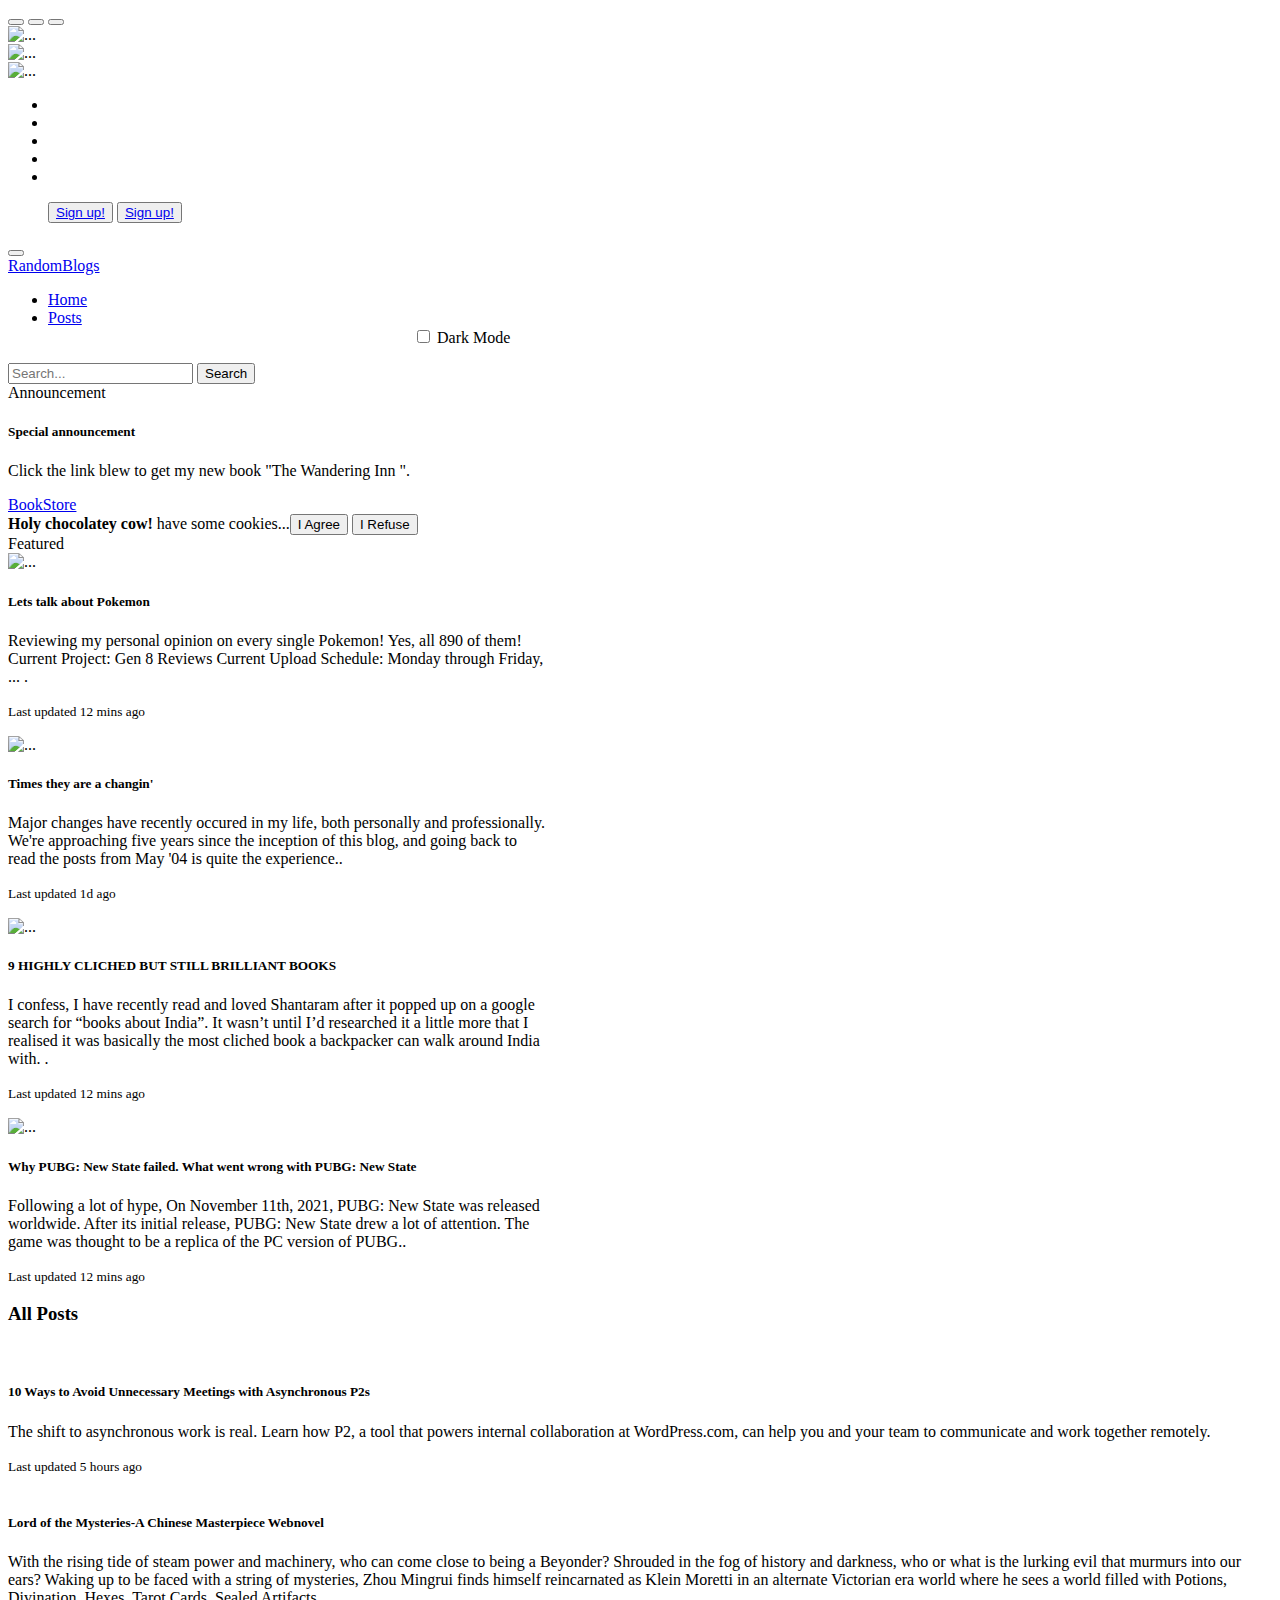
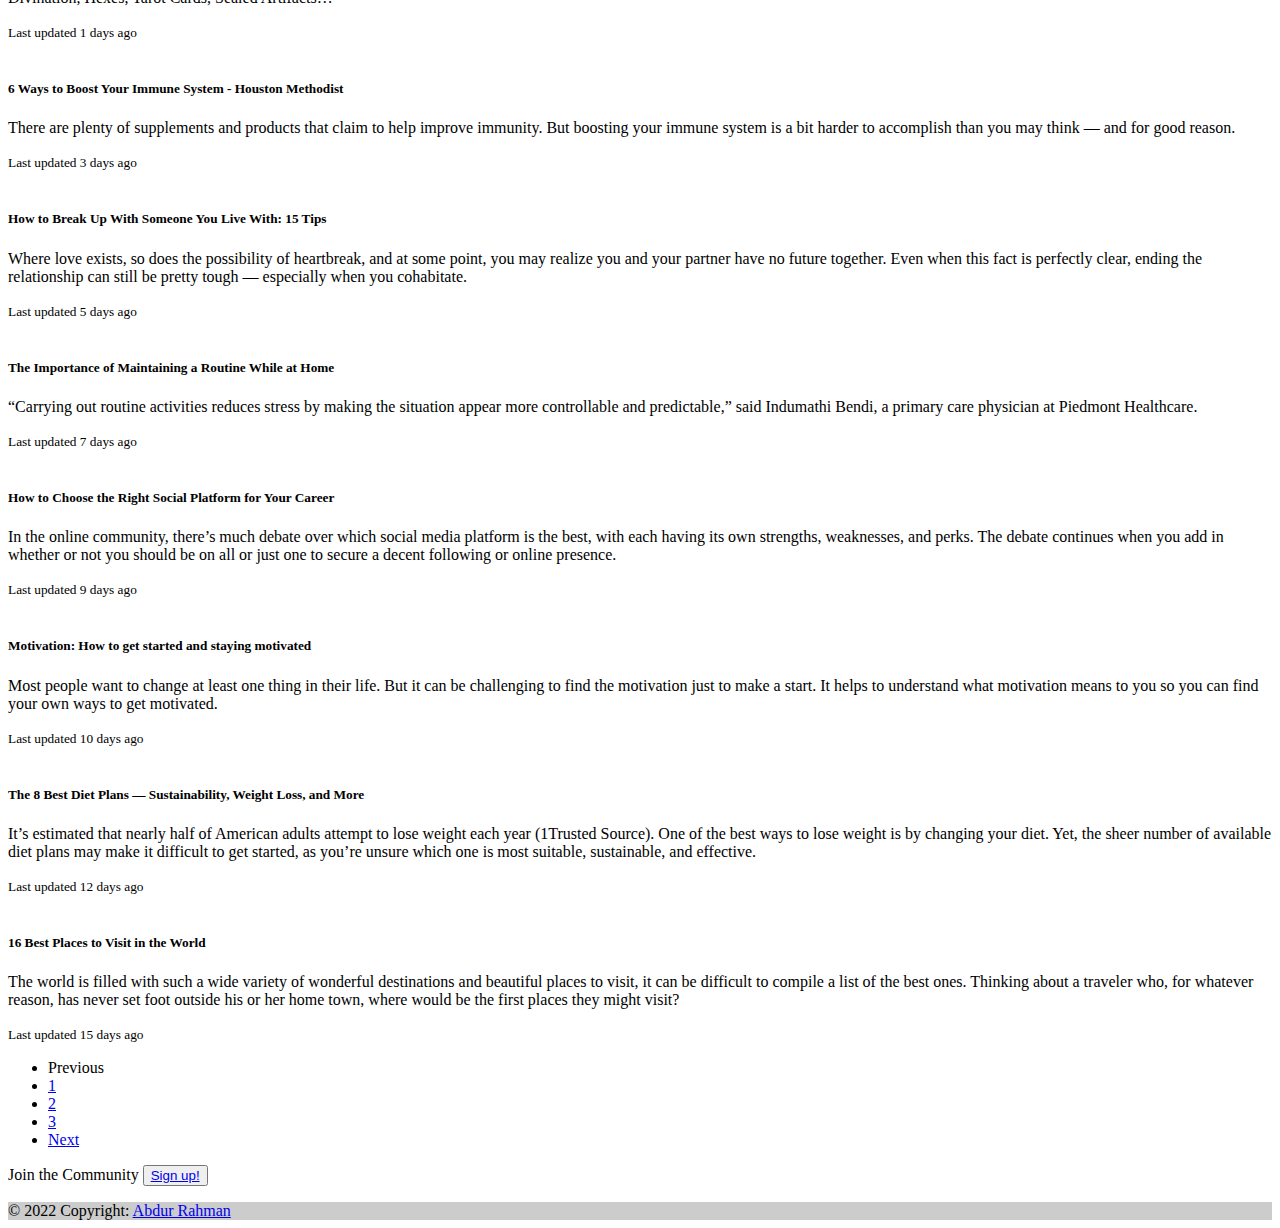
==== commit ace092ee: "Add files via upload" ====
--- a/index.html
+++ b/index.html
@@ -400,7 +400,7 @@
         </div>
 
     </footer>
-    <a href="#" style="z-index: 999;
+    <!-- <a href="#" style="z-index: 999;
     padding: 10px 12px;
     text-align: center;
     background: #4a5969;
@@ -412,8 +412,13 @@
     position: fixed;
     bottom: 75px;
     right: 15px;
-    display: inline;"><span class="fas fa-angle-up ::before"> </span>
+    display: inline;"><span class="fas fa-angle-up"> </span>
+    </a> -->
+    <a href="#" class="to-top">
+        <i class="fas fa-chevron-up"></i>
     </a>
+
+    <script src="main.js"></script>
     <!-- JavaScript Bundle with Popper -->
     <script src="https://cdn.jsdelivr.net/npm/bootstrap@5.1.3/dist/js/bootstrap.bundle.min.js"
         integrity="sha384-ka7Sk0Gln4gmtz2MlQnikT1wXgYsOg+OMhuP+IlRH9sENBO0LRn5q+8nbTov4+1p" crossorigin="anonymous">
--- a/style.css
+++ b/style.css
@@ -7,6 +7,31 @@
     margin-top: 0;
     margin-left: 365px;
 
+}
+
+.to-top {
+    background: rgb(33, 11, 58);
+    position: fixed;
+    bottom: 16px;
+    right: 32px;
+    width: 50px;
+    height: 50px;
+    border-radius: 50%;
+    display: flex;
+    align-items: center;
+    justify-content: center;
+    font-size: 32px;
+    color: #ffffff;
+    text-decoration: none;
+    opacity: 0;
+    pointer-events: none;
+    transition: all .4s;
+}
+
+.to-top.active {
+    bottom: 32px;
+    pointer-events: auto;
+    opacity: 1;
 }
 
 .darkmode {
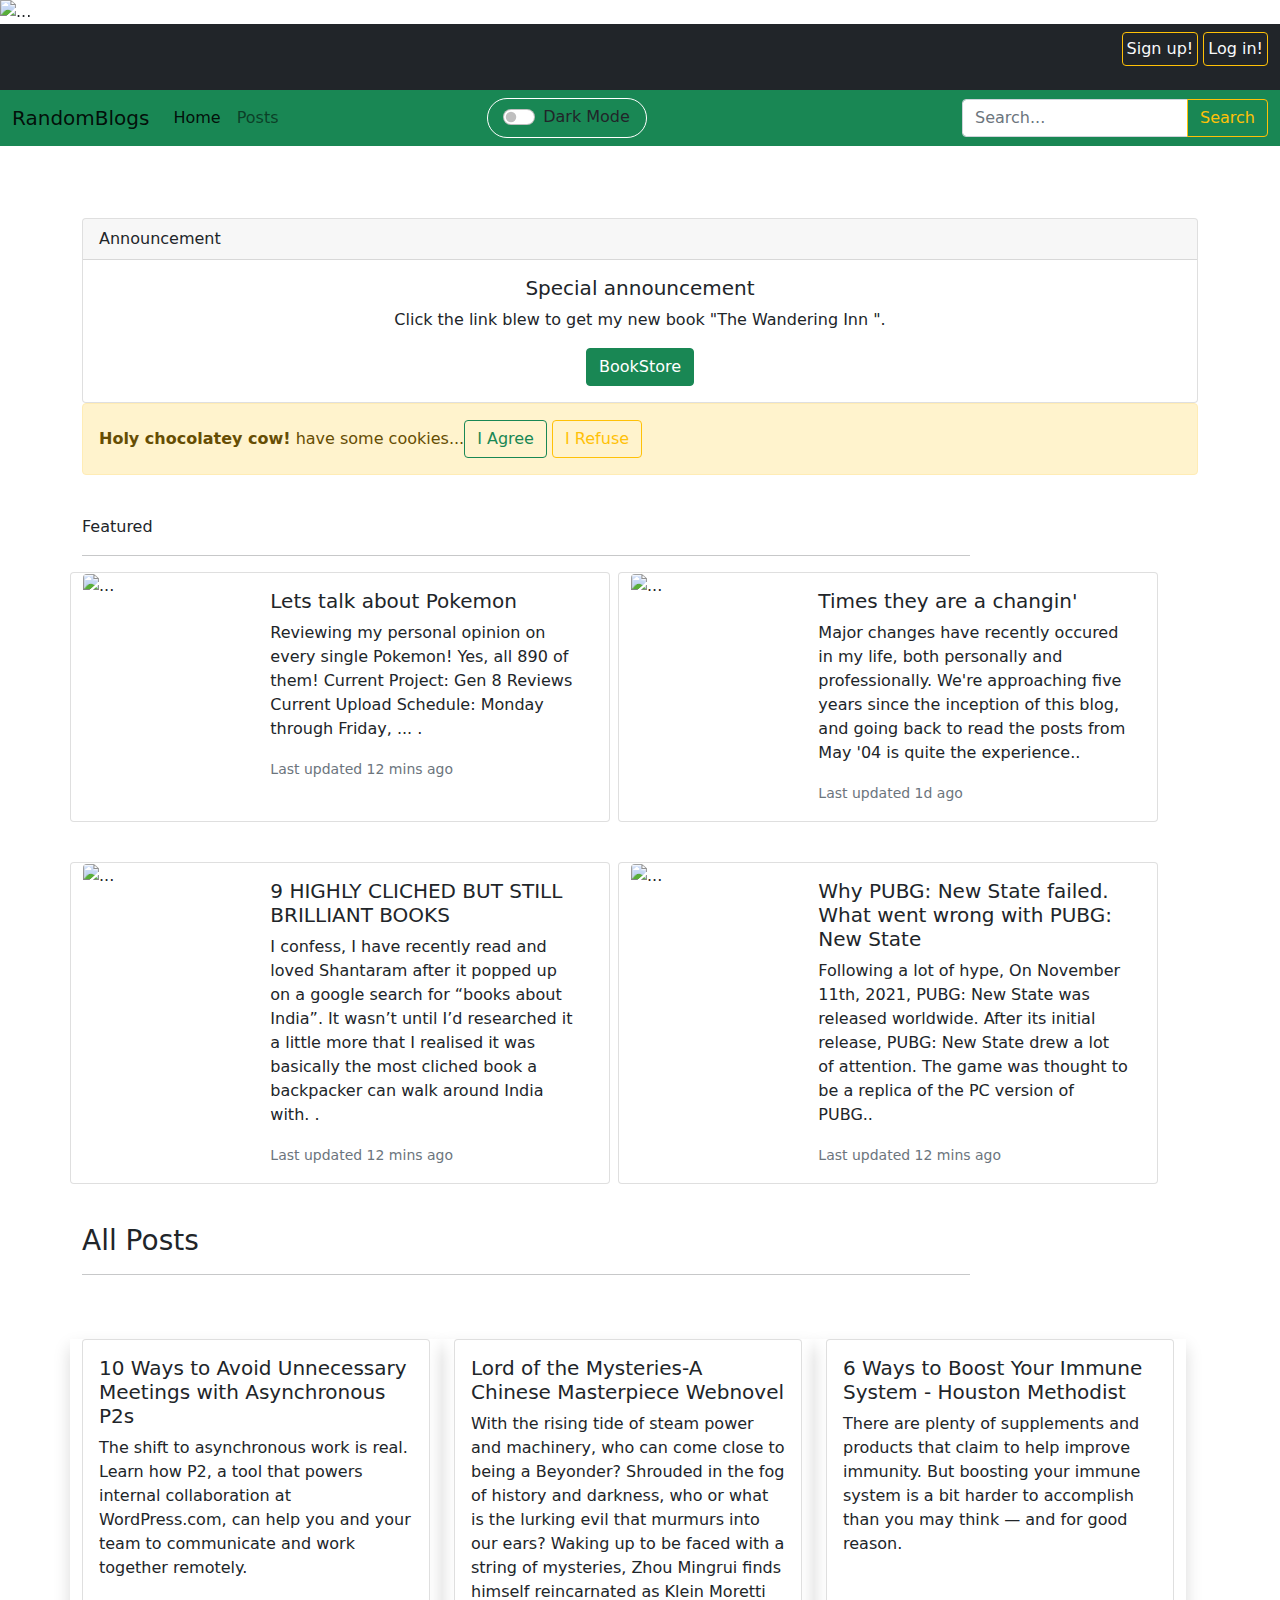
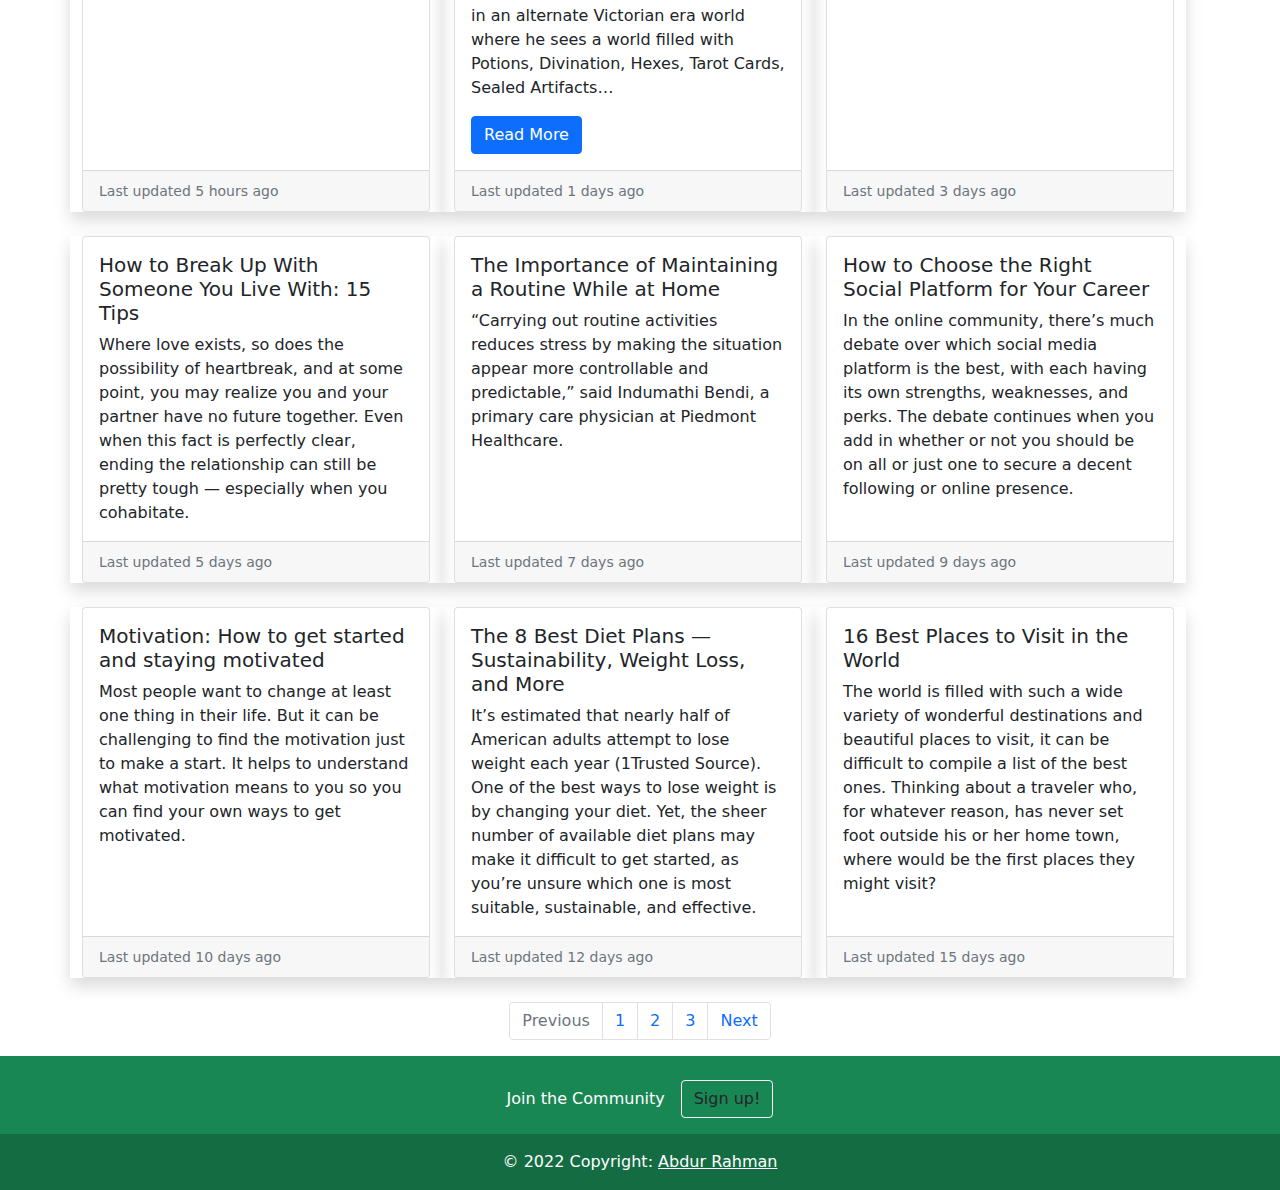
==== commit cef02401: "Add files via upload" ====
--- a/index.html
+++ b/index.html
@@ -14,6 +14,7 @@
         integrity="sha512-10/jx2EXwxxWqCLX/hHth/vu2KY3jCF70dCQB8TSgNjbCVAC/8vai53GfMDrO2Emgwccf2pJqxct9ehpzG+MTw=="
         crossorigin="anonymous" referrerpolicy="no-referrer" />
     <link rel="stylesheet" href="style.css">
+    <link rel="stylesheet" href="bootstrap.css">
 </head>
 
 <body>
@@ -68,7 +69,7 @@
                     <a href="./signup.html" class="text-light text-decoration-none">Sign up!</a>
                 </button>
                 <button type="button" class="btn btn-outline-warning btn-rounded p-1">
-                    <a href="./signup.html" class="text-light text-decoration-none">Sign up!</a>
+                    <a href="./signin.html" class="text-light text-decoration-none">Log in!</a>
                 </button>
             </ul>
         </div>
@@ -104,7 +105,7 @@
             </div>
         </div>
     </nav>
-
+    
     <div class="container">
         <div class="row">
             <div class="col-md-12 mt-5">
@@ -116,8 +117,8 @@
                     <div class="card-body d-flex text-center justify-content-center">
                         <div class="w-auto">
                             <h5 class="card-title ">Special announcement</h5>
-                            <p class="card-text ">Click the link blew to get my new book "The Wandering Inn ".</p>
-                            <a href="https://wanderinginn.com/" class="btn btn-success ">BookStore</a>
+                            <p class="card-text "> Click the link blew to get my new book "The Wandering Inn ".</p>
+                            <a href="https://wanderinginn.com/" class="btn btn-success "> BookStore</a>
                         </div>
                     </div>
                 </div>
@@ -129,11 +130,14 @@
 
                 </div>
             </div>
-            <div class="card-header mt-4 scrollspy-example" data-bs-spy="scroll" data-bs-target="#navbar-example2"
-                data-bs-offset="0" tabindex="0" style="width: 55%;">
+            
+            <div class=" mt-4 scrollspy-example" data-bs-spy="scroll" data-bs-target="#navbar-example2"
+                data-bs-offset="0" tabindex="0" style="width: 80%;">
                 Featured
-            </div>
-            <div class="card mb-3" style="max-width: 540px;">
+                <hr>
+            </div>
+
+            <div class="card mb-3 me-2" style="max-width: 540px;">
 
                 <div class="row g-0">
 
@@ -152,7 +156,7 @@
                     </div>
                 </div>
             </div>
-            <div class="card mb-3 " style="max-width: 540px;">
+            <div class="card mb-3  me-2" style="max-width: 540px;">
                 <div class="row g-0">
                     <div class="col-md-4">
                         <img src="https://s.mxmcdn.net/images-storage/albums5/2/7/4/8/2/2/47228472_500_500.jpg"
@@ -169,7 +173,8 @@
                     </div>
                 </div>
             </div>
-            <div class="card mb-3 mt-4" style="max-width: 540px;">
+            
+            <div class="card mb-3 mt-4 me-2" style="max-width: 540px;">
                 <div class="row g-0">
                     <div class="col-md-4">
                         <img src="https://media.gq.com/photos/570561017df70101759c6631/master/pass/booksSquare2.jpg"
@@ -207,9 +212,11 @@
                     </div>
                 </div>
             </div>
-            <div class="card-header mt-4 scrollspy-example" data-bs-spy="scroll" data-bs-target="#navbar-example2"
-                data-bs-offset="0" tabindex="0" style="width: 55%;">
+            
+            <div class=" mt-4 scrollspy-example" data-bs-spy="scroll" data-bs-target="#navbar-example2"
+                data-bs-offset="0" tabindex="0" style="width: 80%;">
                 <h3 id="scrollspyHeading1">All Posts</h3>
+                <hr>
             </div>
 
             <div class="row row-cols-1 row-cols-md-3 g-4">
@@ -221,9 +228,8 @@
                             <h5 class="card-title">10 Ways to Avoid Unnecessary Meetings with Asynchronous P2s</h5>
                             <p class="card-text"> The shift to asynchronous work is real. Learn how P2, a tool that
                                 powers internal collaboration at WordPress.com, can help you and your team to
-                                communicate and work together remotely.
-
-                            </p>
+                                communicate and work together remotely. </p>
+
                         </div>
                         <div class="card-footer">
                             <small class="text-muted">Last updated 5 hours ago</small>
@@ -243,6 +249,7 @@
                                 Victorian era world where he sees a world filled with Potions, Divination, Hexes, Tarot
                                 Cards,
                                 Sealed Artifacts… </p>
+                            <a href="./post.html" class="btn btn-primary stretched-link">Read More</a>
                         </div>
                         <div class="card-footer">
                             <small class="text-muted">Last updated 1 days ago</small>
--- a/style.css
+++ b/style.css
@@ -5,7 +5,7 @@
 
 .carvd {
     margin-top: 0;
-    margin-left: 365px;
+    margin-left: 200px;
 
 }
 
@@ -48,4 +48,13 @@
 #checkbox {
 
     cursor: pointer;
+}
+
+.b-example-divider {
+    max-width: 95%;
+    height: 3rem;
+    background-color: rgba(0, 0, 0, .1);
+    border: solid rgba(0, 0, 0, .15);
+    border-width: 1px 0;
+    box-shadow: inset 0 .5em 1.5em rgba(0, 0, 0, .1), inset 0 .125em .5em rgba(0, 0, 0, .15);
 }